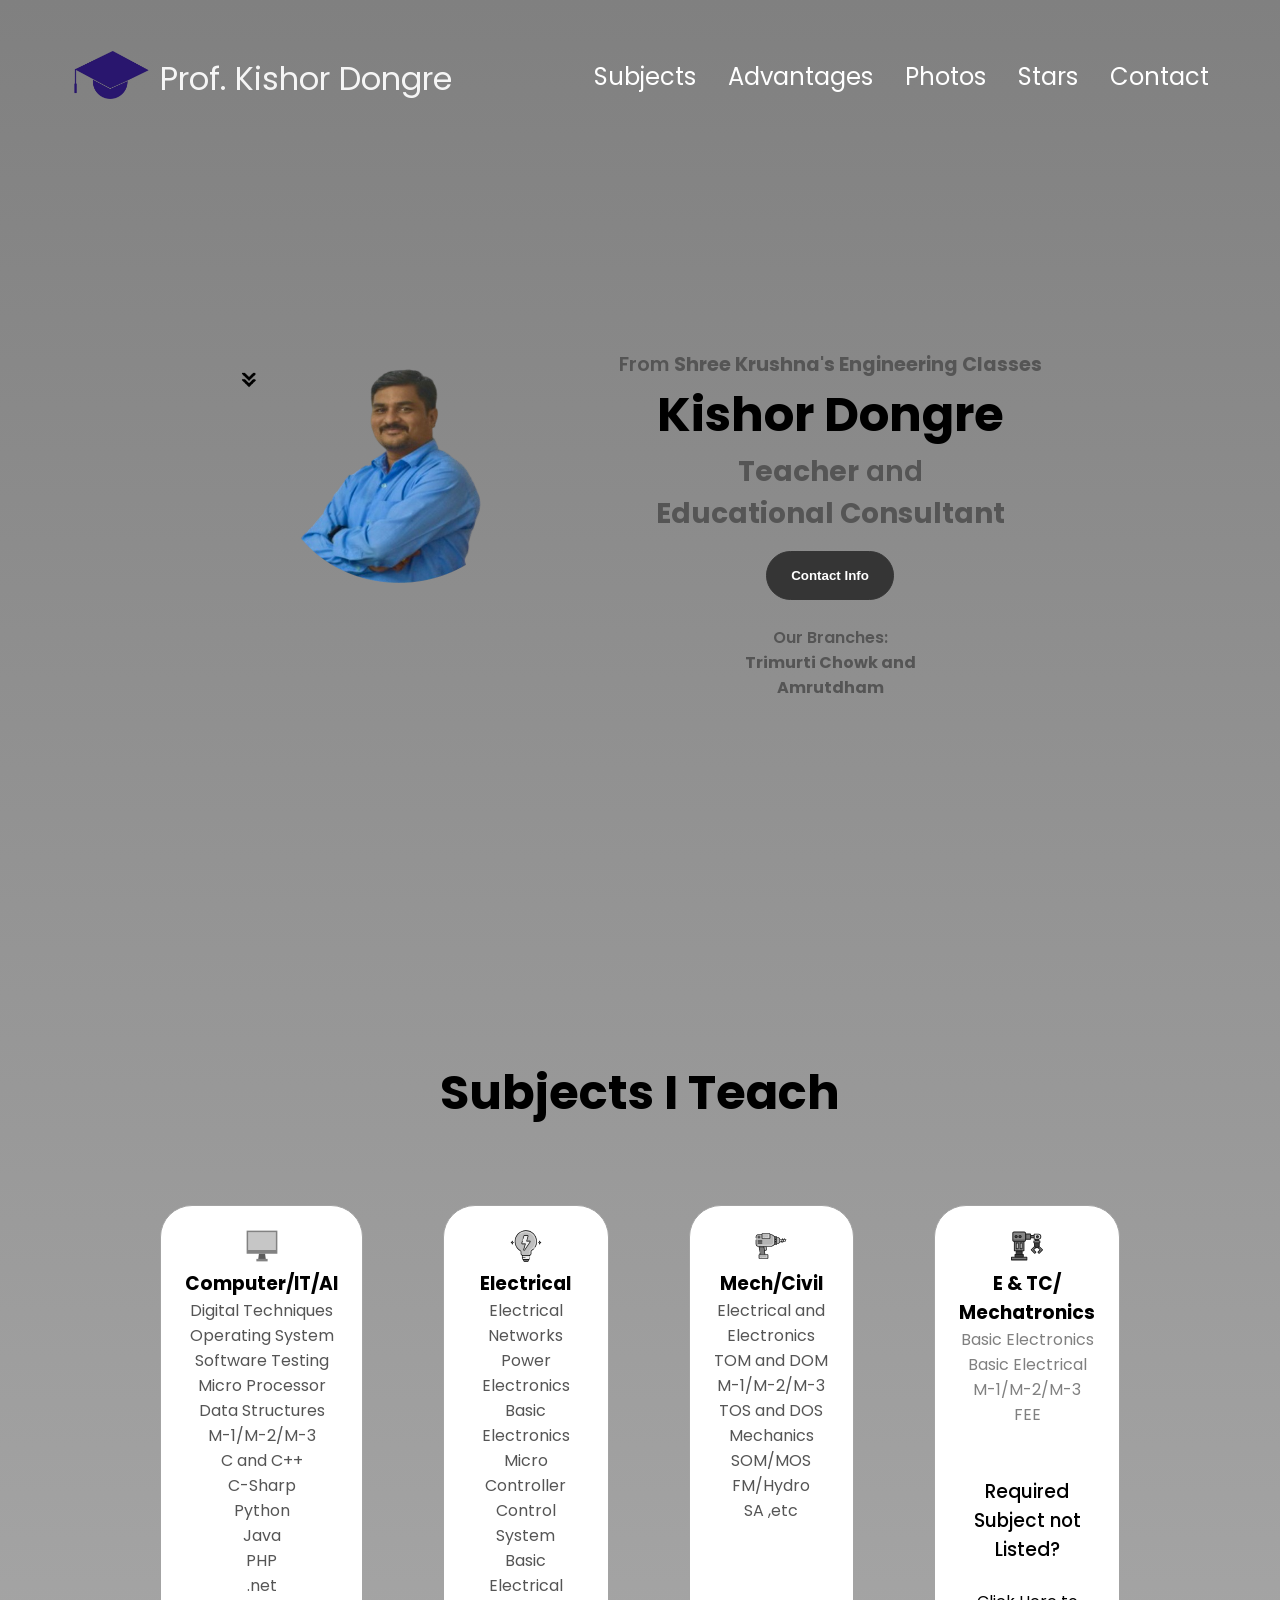
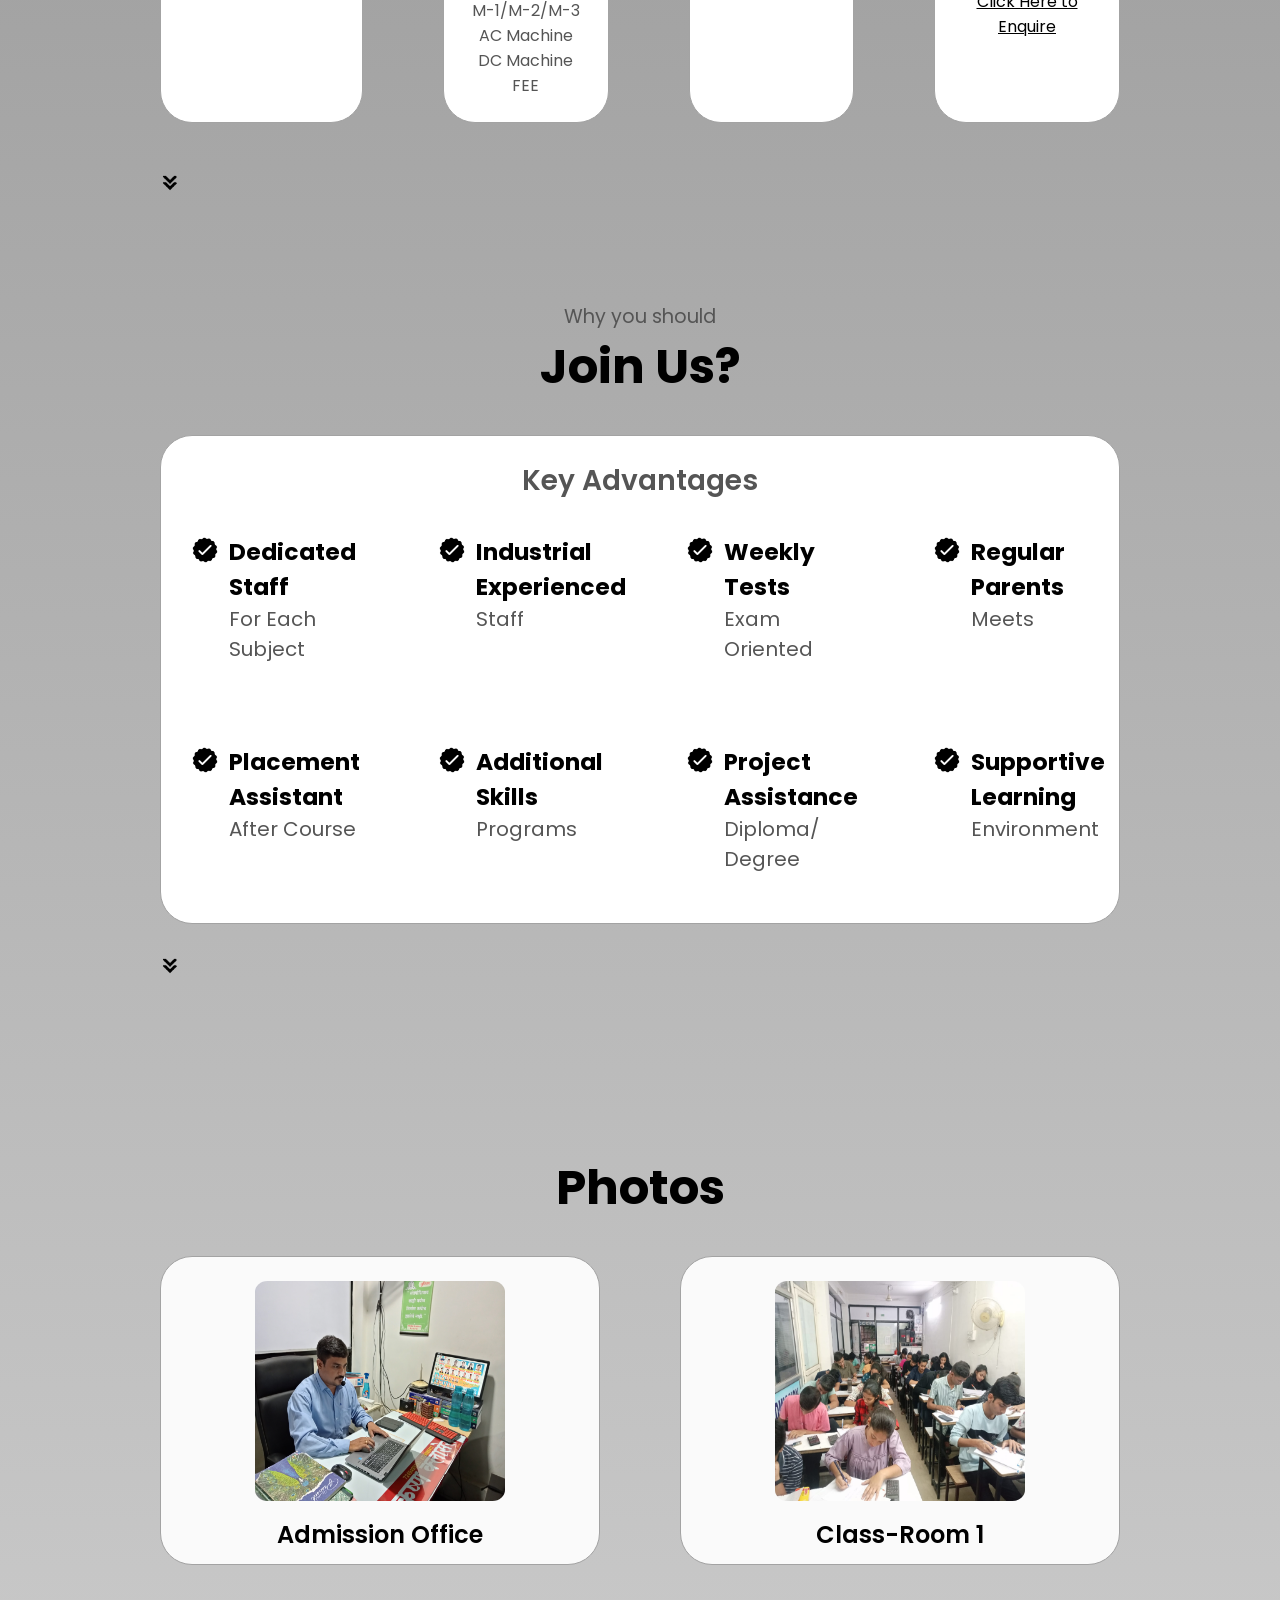
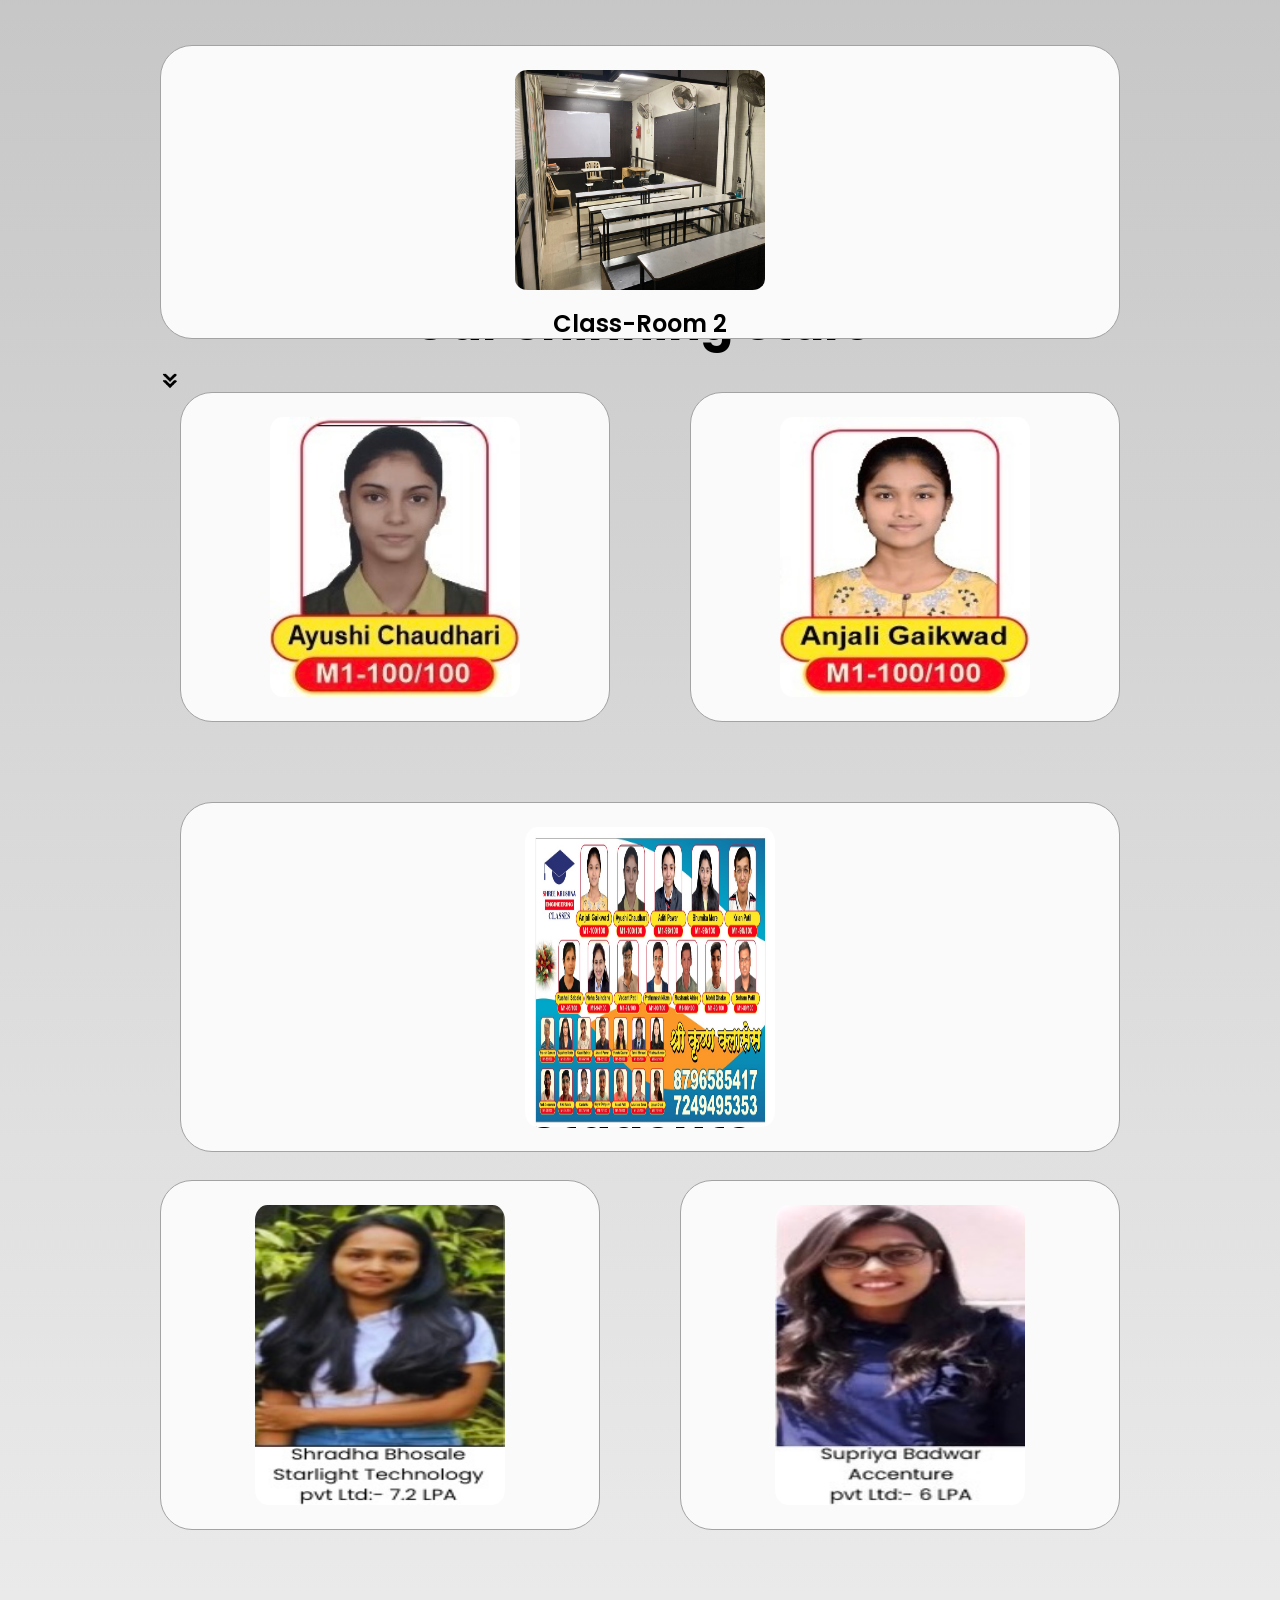
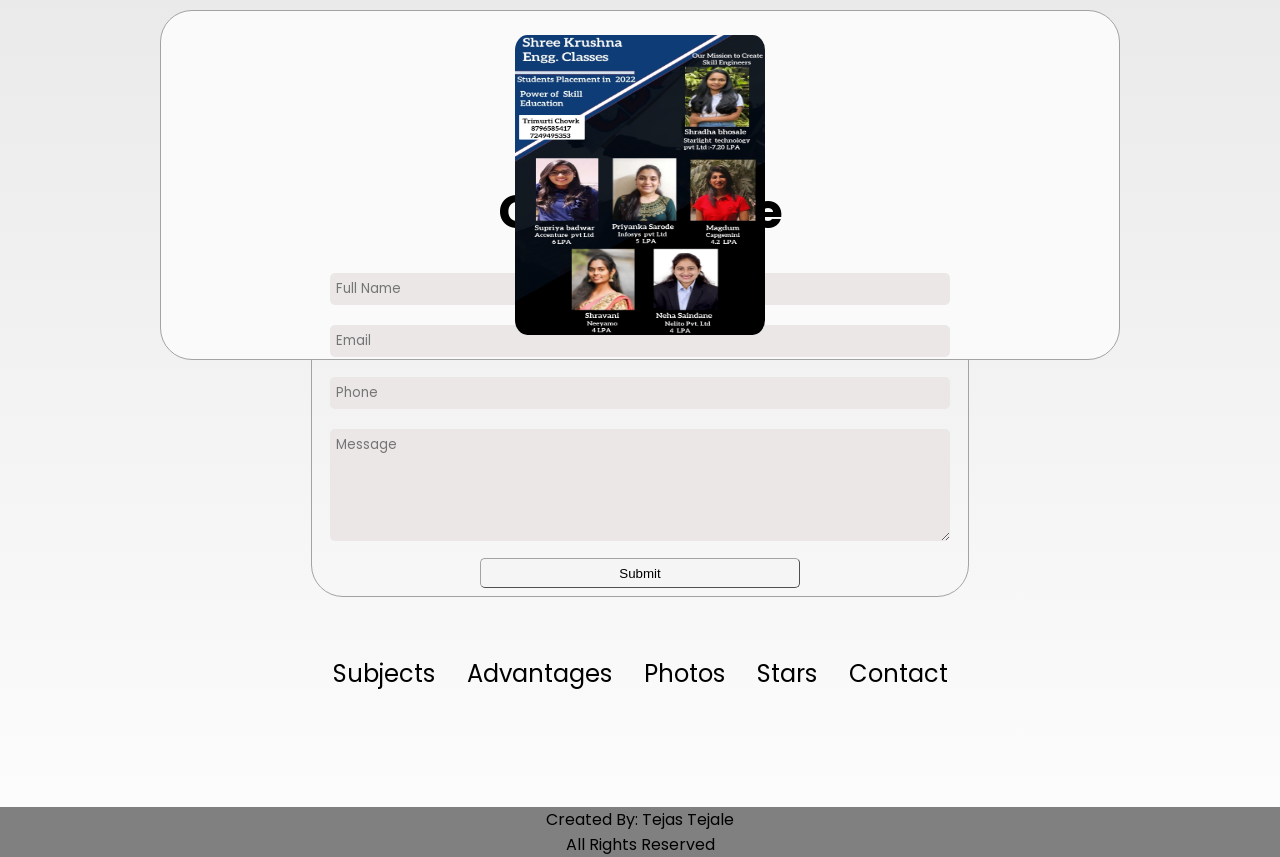
==== index.html @ 8d0f5924 "Add files via upload" ====
<!DOCTYPE html>
<html lang="en">
  <head>
    <meta charset="UTF-8" />
    <meta http-equiv="X-UA-Compatible" content="IE=edge" />
    <meta name="viewport" content="width=device-width, initial-scale=1.0" />
    <title>My Portfolio</title>
    <link rel="icon" type="image/x-icon" href="./assets/portfolio.png">
    <link rel="stylesheet" href="style.css" />
    <link rel="stylesheet" href="mediaqueries.css" />
  </head>
  <body>
    
    <nav id="desktop-nav">
      <div class="logo"> <img src="assets/logo-removebg-preview.png"/> Prof. Kishor Dongre</div>
      <div>
        <ul class="nav-links">
          <li><a href="#about">Subjects</a></li>
          <li><a href="#experience">Advantages</a></li>
          <li><a href="#projects">Photos</a></li>
           <li><a href="#profiles">Stars</a></li>
          <li><a href="#contactt">Contact</a></li>
        </ul>
      </div>
    </nav>
    <nav id="hamburger-nav">
      <div class="logo" >Prof. Kishor Dongre</div>
      <div class="hamburger-menu">
        <div class="hamburger-icon" onclick="toggleMenu()">
          <span></span>
          <span></span>
          <span></span>
        </div>
        <div class="menu-links">
          <li><a href="#about" onclick="toggleMenu()">Subjects</a></li>
          <li><a href="#experience" onclick="toggleMenu()">Advantages</a></li>
          <li><a href="#projects" onclick="toggleMenu()">Photos</a></li>
          <li><a href="#profiles" onclick="toggleMenu()">Stars</a></li>
          <li><a href="#contactt" onclick="toggleMenu()">Contact</a></li>
        </div>
      </div>
    </nav>
    <section id="profile">
      <div class="section__pic-container">
        <img
        src="./assets/arrow.png"
        alt="Arrow icon"
        class="icon-arrow"
        onclick="location.href='#about'"
        style="height: 20px; margin-top: 5%;"
      />
      <img style="width: 400px; height: 250px;" src="./assets/Untitled_design__1_-removebg-preview.png" alt="My Pic" />
      </div>
      <div class="section__text">
        <p class="section__text__p1">From <b>Shree Krushna's Engineering Classes</b></p>
        <h1 class="title">Kishor Dongre</h1>
        <p class="section__text__p2"><b>Teacher</b> and<br/><b>Educational Consultant</b></p>
        <div class="btn-container">
          <!-- <button
            class="btn btn-color-2"
            onclick="window.open('./assets/resume.pdf')"
          >
            Download CV
          </button> -->
          <button class="btn btn-color-1" onclick="location.href='#contactt'">
            Contact Info
          </button>
        </div>
        <br/>
        <p class="section__text__p22">Our Branches:<br/><b>Trimurti Chowk and <br/>Amrutdham</b></p>
        <!-- <div id="socials-container">
          <img
            src="./assets/linkedin.png"
            alt="My LinkedIn profile"
            class="icon"
            onclick="location.href='https://www.linkedin.com/in/shivamthorat/'"
          />
          <img
            src="./assets/github.png"
            alt="My Github profile"
            class="icon"
            onclick="location.href='https://github.com/shivammm21'"
          />
        </div> -->
        
      </div>
    </section>
    <section id="about">
      <!-- <p class="section__text__p1"></p> -->
      <br/><h1 class="title">Subjects I Teach</h1><br/>
      <div class="section-container">
        <!-- <div class="section__pic-container">
          <img
            src="./assets/about-pic.png"
            alt="Profile picture"
            class="about-pic"
          />
        </div> -->
        <div class="about-details-container">
          <div class="about-containers" style="width: 100%;">
            <div class="details-container" style="width: 390px;">
              <img
                src="./assets/computer.svg"
                alt="comp icon"
                class="icon"
                style="filter: grayscale(100%);"
              >
              <h3>Computer/IT/AI</h3>
              <!-- <p>M-1/M-2/M-3<br/>Digital Techniques<br/>C and C++<br/>Data Structures<br/>Java<br/>.net</br>Python</br>PHP<br/>C-Sharp<br/>Micro Processor<br/>Software Testing<br/>Operating System</p> -->
              <P>Digital Techniques
                <br/>Operating System
                <br/>Software Testing
                <br/>Micro Processor
                <br/>Data Structures
                <br/>M-1/M-2/M-3
                <br/>C and C++
                <br/>C-Sharp
                <br/>Python
                <br/>Java
                <br/>PHP
                <br/>.net</P>
            </div>
            <div class="details-container">
              <img
                src="./assets/electi.svg"
                alt=""
                class="icon"
                style="filter: grayscale(100%); stroke: black;"
              >
              <h3>Electrical</h3>
              <p>Electrical Networks
                <br/>Power Electronics
                <br/>Basic Electronics
                <br/>Micro Controller
                <br/>Control System
                <br/>Basic Electrical
                <br/>M-1/M-2/M-3
                <br/>AC Machine
                <br/>DC Machine
                <br/>FEE
                </p>
            </div>
            <div class="details-container">
              <img
                src="./assets/mech.svg"
                alt="Education icon"
                class="icon"
                style="filter: grayscale(100%); stroke: black;"
              />
              <h3>Mech/Civil</h3>
              <!-- <p>M-1/M-2/M-3<br />Mechanics<br/>SOM/MOS<br/>FM/Hydro<br/>TOM and DOM<br/>Electrical and Electronics<br/>TOS and DOS<br/>SA,etc</p> -->
              <p>Electrical and Electronics
                <br/>TOM and DOM
                <br/>M-1/M-2/M-3
                <br/>TOS and DOS
                <br/>Mechanics
                <br/>SOM/MOS
                <br/>FM/Hydro
                <br/>SA ,etc
                </p>
            </div>
            <div class="details-container">
              <img
                src="./assets/robot.svg"
                alt=""
                class="icon"
                style="filter: grayscale(100%);"
              >
              <h3>E & TC/<br>Mechatronics</h3>
              <!-- <p>FEE<br/>M-1/M-2/M-3<br/>Basic Electrical<br/>Basic Electronics<br/>All Other Subjects -->
                Basic Electronics
                <br/>Basic Electrical
                <br/>M-1/M-2/M-3
                <br/>FEE<br><br><br>
              <h3 style="font-weight: 500;">Required Subject not Listed?</h3><br>
              <div onclick="location.href='#contact'" style="color: black; cursor: pointer; text-decoration: underline;">Click Here to Enquire</div>
            </div>
            
          </div>
          <div class="text-container">
            <!-- <p>
              Hello and welcome to my portfolio!
                I'm Shivam Thorat, a dedicated Computer Engineering 
                student with a passion for software development and 
                creative problem-solving. Currently pursuing my 
                Bachelor's at PVG College of Engineering, I've already 
                made significant strides, completing a diploma in 
                Computer Engineering with an impressive 83.03% grade.
            </p> -->
          </div>
        </div>
      </div>
      <img
        src="./assets/arrow.png"
        alt="Arrow icon"
        class="icon-arrow"
        onclick="location.href='#experience'"
      /><br>
    </section><br><br/><br/>
    <section id="experience"><br>
      <p class="section__text__p11" style="justify-items: center; text-align: center;">Why you should</p>
      <h1 class="title">Join Us?</h1>
      <div class="experience-details-container">
        <div class="about-containers" >
          <div class="details-container">
            <h2 class="experience-sub-title">Key Advantages</h2>
            <div class="article-container">
              <article>
                <img
                  src="./assets/checkmark.png"
                  alt="Experience icon"
                  class="icon"
                />
                <div>
                  <h3>Dedicated Staff</h3>
                  <p>For Each Subject</p>
                </div>
              </article>
              <article>
                <img
                  src="./assets/checkmark.png"
                  alt="Experience icon"
                  class="icon"
                />
                <div>
                  <h3>Industrial Experienced</h3>
                  <p>Staff</p>
                </div>
              </article>
              <article>
                <img
                  src="./assets/checkmark.png"
                  alt="Experience icon"
                  class="icon"
                />
                <div>
                  <h3>Weekly Tests</h3>
                  <p>Exam Oriented</p>
                </div>
              </article>
              <article>
                <img
                  src="./assets/checkmark.png"
                  alt="Experience icon"
                  class="icon"
                />
                <div>
                  <h3>Regular Parents</h3>
                  <p>Meets</p>
                </div>
              </article>
              <article>
                <img
                  src="./assets/checkmark.png"
                  alt="Experience icon"
                  class="icon"
                />
                <div>
                  <h3>Placement Assistant</h3>
                  <p>After Course</p>
                </div>
              </article>
              <article>
                <img
                  src="./assets/checkmark.png"
                  alt="Experience icon"
                  class="icon"
                />
                <div>
                  <h3>Additional Skills</h3>
                  <p>Programs</p>
                </div>
              </article>
              <article>
                <img
                  src="./assets/checkmark.png"
                  alt="Experience icon"
                  class="icon"
                />
                <div>
                  <h3>Project Assistance</h3>
                  <p>Diploma/<br/>Degree</p>
                </div>
              </article>
              <article>
                <img
                  src="./assets/checkmark.png"
                  alt="Experience icon"
                  class="icon"
                />
                <div>
                  <h3>Supportive Learning</h3>
                  <p>Environment</p>
                </div>
              </article>            
            </div>
            <br>
            <!-- <h2 class="experience-sub-title">Developer Tools</h2> -->
            <!-- <div class="article-container">
              <article>
                <img
                  src="./assets/checkmark.png"
                  alt="Experience icon"
                  class="icon"
                />
                <div>
                  <h3>VS Code</h3>
                  <p>Intermediate</p>
                </div>
              </article>
              <article>
                <img
                  src="./assets/checkmark.png"
                  alt="Experience icon"
                  class="icon"
                />
                <div>
                  <h3>IntelliJ IDEA</h3>
                  <p>Intermediate</p>
                </div>
              </article>
            </div> -->
          </div>
          </div>
          
          
        </div>
      </div>
      <img
        src="./assets/arrow.png"
        alt="Arrow icon"
        class="icon-arrow"
        onclick="location.href='#projects'"
      />
    </section><br>
    <section id="projects">
      <!-- <p class="section__text__p1"></p> -->
      <h1 class="title">Photos</h1>
      <div class="experience-details-container">
        <div class="about-containers">

          <div class="details-container color-container">
            <div class="article-container1">
              <img
                src="./assets/office.JPG"
                alt="Project 1"
                class="project-img"
              />
            </div>
            <h2 class="experience-sub-title project-title" style="font-size: x-large; margin-bottom: -3%;">Admission Office</h2>
            <div class="btn-container">
              <!-- <button
                class="btn btn-color-2 project-btn"
                onclick="location.href='https://github.com/shivammm21/sorting-visualizer'"
              >
                Github
              </button>
              <button
                class="btn btn-color-2 project-btn"
                onclick="location.href='https://shivammm21.github.io/sorting-visualizer/'"
              >
                Live Demo
              </button> -->
            </div>
          </div>

          <div class="details-container color-container">
            <div class="article-container1">
              <img
                src="./assets/right-c.JPG"
                alt="Project 1"
                class="project-img"
              />
            </div>
            <h2 class="experience-sub-title project-title" style="font-size: x-large; margin-bottom: -3%;">Class-Room 1</h2>
            <div class="btn-container">
              <!-- <button
                class="btn btn-color-2 project-btn"
                onclick="location.href='https://github.com/shivammm21/TicTacToe'"
              >
                Github
              </button>
              <button
                class="btn btn-color-2 project-btn"
                onclick="location.href='https://github.com/shivammm21/TicTacToe'"
              >
                Live Demo
              </button> -->
            </div>
          </div>

          <div class="details-container color-container">
            <div class="article-container1">
              <img
                src="./assets/cl2.jpg"
                alt="Project 1"
                class="project-img"
              />
            </div>
            <h2 class="experience-sub-title project-title" style="font-size: x-large; margin-bottom: -3%;">Class-Room 2</h2>
            <div class="btn-container">
              <!-- <button
                class="btn btn-color-2 project-btn"
                onclick="location.href='https://github.com/shivammm21/E-HealthCare-Management-System'"
              >
                Github
              </button>
              <button
                class="btn btn-color-2 project-btn"
                onclick="location.href='https://github.com/shivammm21/E-HealthCare-Management-System'"
              >
                Live Demo
              </button> -->
            </div>
          </div>


          


          <!-- <div class="details-container color-container">
            <div class="article-container">
              <img
                src="./assets/project-2.png"
                alt="Project 2"
                class="project-img"
              />
            </div>
            <h2 class="experience-sub-title project-title">Bank Management System</h2>
            <div class="btn-container">
              <button
                class="btn btn-color-2 project-btn"
                onclick="location.href='https://github.com/shivammm21/Bank-Management-System'"
              >
                Github
              </button>
              <button
                class="btn btn-color-2 project-btn"
                onclick="location.href='https://github.com/shivammm21/Bank-Management-System'"
              >
                Live Demo
              </button>
            </div>
          </div> -->

          <!-- <div class="details-container color-container">
            <div class="article-container">
              <img
                src="./assets/project-3.png"
                alt="Project 3"
                class="project-img"
              />
            </div>
            <h2 class="experience-sub-title project-title">ShopWay e-commerce Website</h2>
            <div class="btn-container">
              <button
                class="btn btn-color-2 project-btn"
                onclick="location.href='https://github.com/shivammm21/E-Commerce-web'"
              >
                Github
              </button>
              <button
                class="btn btn-color-2 project-btn"
                onclick="location.href='https://github.com/shivammm21/E-Commerce-web'"
              >
                Live Demo
              </button>
            </div>
          </div> -->

          

          

        </div>
      </div>
      <img
        src="./assets/arrow.png"
        alt="Arrow icon"
        class="icon-arrow"
        onclick="location.href='#profiles'"
      />
    </section>
    <br>
    <section id="profiles">
      <h1 class="title" style="margin-top: -15%;">Our Shinning Stars</h1>
      <div class="experience-details-container" >
        <div class="about-containers" >

          <div class="details-container color-container">
            <div class="article-container1">
              <img
                src="./assets/im1.JPG"
                alt="Project 1"
                class="project-img"
                style="width: 250px; height: 280px;"
              />
            </div>
            <!-- <h2 class="experience-sub-title project-title" style="font-size: x-large; margin-bottom: -3%;">Office</h2> -->
            <div class="btn-container">
              <!-- <button
                class="btn btn-color-2 project-btn"
                onclick="location.href='https://github.com/shivammm21/sorting-visualizer'"
              >
                Github
              </button>
              <button
                class="btn btn-color-2 project-btn"
                onclick="location.href='https://shivammm21.github.io/sorting-visualizer/'"
              >
                Live Demo
              </button> -->
            </div>
          </div>

          <div class="details-container color-container">
            <div class="article-container1">
              <img
                src="./assets/im2.JPG"
                alt="Project 1"
                class="project-img"
                style="width: 250px; height: 280px;"
              />
            </div>
            <!-- <h2 class="experience-sub-title project-title" style="font-size: x-large; margin-bottom: -3%;">Class-Room 1</h2> -->
            <div class="btn-container">
              <!-- <button
                class="btn btn-color-2 project-btn"
                onclick="location.href='https://github.com/shivammm21/TicTacToe'"
              >
                Github
              </button>
              <button
                class="btn btn-color-2 project-btn"
                onclick="location.href='https://github.com/shivammm21/TicTacToe'"
              >
                Live Demo
              </button> -->
            </div>
          </div>

          <div class="details-container color-container">
            <div class="article-container1">
              <img
                src="./assets/im3.JPG"
                alt="Project 1"
                class="project-img"
                style="width: 250px;  height: 300px; scale: 100%;  "
              />
            </div>
            <!-- <h2 class="experience-sub-title project-title" style="font-size: x-large; margin-bottom: -3%;">Class-Room 2</h2> -->
            <div class="btn-container">
              <!-- <button
                class="btn btn-color-2 project-btn"
                onclick="location.href='https://github.com/shivammm21/E-HealthCare-Management-System'"
              >
                Github
              </button>
              <button
                class="btn btn-color-2 project-btn"
                onclick="location.href='https://github.com/shivammm21/E-HealthCare-Management-System'"
              >
                Live Demo
              </button> -->
            </div>
          </div>
          
    </section>
    <br>
    <section id="profiles">
      <!-- <img
        src="./assets/arrow.png"
        alt="Arrow icon"
        class="icon-arrow"
        onclick="location.href='#profiles'"
      /> -->
      <br>
      <h1 class="title" style="margin-top: -30%;">Placed<br>Students</h1>
      <div class="experience-details-container" >
        <div class="about-containers" >
          <div class="details-container color-container">
            <div class="article-container1">
              <img
                src="./assets/pl1.jpeg"
                alt="Project 1"
                class="project-img"
                style="width: 250px; height: 300px;"
              />
            </div>
            <!-- <h2 class="experience-sub-title project-title" style="font-size: x-large; margin-bottom: -3%;">Office</h2> -->
            
          </div>

          <div class="details-container color-container">
            <div class="article-container1">
              <img
                src="./assets/pl3.jpeg"
                alt="Project 1"
                class="project-img"
                style="width: 250px; height: 300px;"
              />
            </div>
            <!-- <h2 class="experience-sub-title project-title" style="font-size: x-large; margin-bottom: -3%;">Class-Room 1</h2> -->
          </div>

          <div class="details-container color-container">
            <div class="article-container1">
              <img
                src="./assets/pl4.JPG"
                alt="Project 1"
                class="project-img"
                style="width: 250px;  height: 300px; scale: 100%;  "
              />
            </div>
            <!-- <h2 class="experience-sub-title project-title" style="font-size: x-large; margin-bottom: -3%;">Class-Room 2</h2> -->
            
          </div>
          
        </div>
      </div>
      
    </section>
    <div style="margin-top: -23%;" id="contactt">
      <p class="section__text__p1">Get in Touch</p>
      <h1 class="title" style="margin-bottom: -2%;">Contact Me</h1>
      <div class="contact-info-upper-container">
        <form action="https://formsubmit.co/dde861e1a0f82e5cd637179caf5abdb4" method="POST">
          <input type="text" placeholder="Full Name" name="name"> 
          <input type="email" placeholder="Email" name="email">
          <input type="tel" placeholder="Phone" name="phone">
          <textarea name="message" placeholder="Message" cols="30" rows="5"></textarea>
          <button id="btn">Submit</button>
      </form>
      </div>
      <nav>
        <div class="nav-links-container" style="margin-top: 75%;">
          <ul class="nav-links">
            <li><a href="#about" style="color: black;">Subjects</a></li>
            <li><a href="#experience" style="color: black;">Advantages</a></li>
            <li><a href="#projects" style="color: black;">Photos</a></li>
            <li><a href="#profiles" style="color: black;">Stars</a></li>
            <li><a href="#contactt" style="color: black;">Contact</a></li>
          </ul>
        </div>
      </nav>
      
    </div>
    <br><div class="fo">
        Created By: Tejas Tejale<br>All Rights Reserved
      </div>
      
    <!-- <section id="contact" style="margin-top: 15%; margin-bottom: -500px;">
      <p class="section__text__p1">Get in Touch</p>
      <h1 class="title">Contact Me</h1>
      <div class="contact-info-upper-container">
        <form>
          <input type="text" placeholder="Full Name" id="name"> 
          <input type="email" placeholder="Email" id="email">
          <input type="tel" placeholder="Phone" id="phone">
          <textarea id="message" placeholder="Message" cols="30" rows="5"></textarea>
          <button id="btn">Submit</button>
        </form>
      </div>
    </section>
    <footer>
      <nav>
        <div class="nav-links-container" style="margin-top: -30%;">
          <ul class="nav-links">
            <li><a href="#about" style="color: black;">About</a></li>
            <li><a href="#experience" style="color: black;">Skills</a></li>
            <li><a href="#projects" style="color: black;">Projects</a></li>
            <li><a href="#profiles" style="color: black;">Profiles</a></li>
            <li><a href="#contact" style="color: black;">Contact</a></li>
          </ul>
        </div>
      </nav>
      <div class="fotter" style="padding-bottom: -300%; padding: -10000px;">
        <p>Created by: <b>Tejas Tejale</b><br>All Rights Reserved</p>
      </div>
      
    </footer> -->
    <script src="script.js"></script>
  </body>
</html>
---- style.css ----
/* GENERAL */

@import url("https://fonts.googleapis.com/css2?family=Poppins:wght@300;400;500;600&display=swap");

@import url('https://fonts.googleapis.com/css2?family=Poppins:wght@300;400;500;600;800&display=swap');

* {
  margin: 0;
  padding: 0;
  max-width: auto;
  
}

body {
  font-family: "Poppins", sans-serif;
  background-image: linear-gradient(0deg, rgb(253, 253, 253), gray);
 
}

html {
  scroll-behavior: smooth;
 
}

p {
  color: rgb(85, 85, 85);
}

/* TRANSITION */

a,
.btn {
  transition: all 300ms ease;
}

/* DESKTOP NAV */

nav,
.nav-links {
  display: flex;
  
}

nav {
  justify-content: space-around;
  align-items: center;
  height: 17vh;
  color: whitesmoke;
  
}

.nav-links {
  gap: 2rem;
  list-style: none;
  font-size: 1.5rem;
  color: white;
  
}

a {
  color: white;
  text-decoration: none;
  text-decoration-color: black;
}

a:hover {
  color: grey;
  text-decoration: underline;
  text-underline-offset: 1rem;
  text-decoration-color: rgb(181, 181, 181);
}

.logo {
  font-size: 2rem;
  img{
    margin-bottom: -3%;
    width: 80px;
    height: 50px;
  }
}

.logo:hover {
  cursor: default;
}

/* HAMBURGER MENU */

#hamburger-nav {
  display: none;
}

.hamburger-menu {
  position: relative;
  display: inline-block;
}

.hamburger-icon {
  display: flex;
  flex-direction: column;
  justify-content: space-between;
  height: 24px;
  width: 30px;
  cursor: pointer;
}

.hamburger-icon span {
  width: 100%;
  height: 2px;
  background-color: black;
  transition: all 0.3 ease-in-out;
}

.menu-links {
  position: absolute;
  top: 100%;
  right: 0;
  background-color: white;
  width: fit-content;
  max-height: 0;
  overflow: hidden;
  transition: all 0.3 ease-in-out;
}

.menu-links a {
  display: block;
  padding: 10px;
  text-align: center;
  font-size: 1.5rem;
  color: black;
  text-decoration: none;
  transition: all 0.3 ease-in-out;
}

.menu-links li {
  list-style: none;
}

.menu-links.open {
  max-height: 300px;
}

.hamburger-icon.open span:first-child {
  transform: rotate(45deg) translate(10px, 5px);
}

.hamburger-icon.open span:nth-child(2) {
  opacity: 0;
}

.hamburger-icon.open span:last-child {
  transform: rotate(-45deg) translate(10px, -5px);
}

.hamburger-icon span:first-child {
  transform: none;
}

.hamburger-icon span:first-child {
  opacity: 1;
}

.hamburger-icon span:first-child {
  transform: none;
}

/* SECTIONS */

section {
  padding-top: 4vh;
  height: 90vh;
  margin: 0 10rem;
  box-sizing: border-box;
  min-height: fit-content;
 
}

.section-container {
  display: flex;
}

/* PROFILE SECTION */

#profile{
  display: flex;
  justify-content: center;
  gap: 5rem;
  height: 80vh;
}

.section__pic-container {
  display: flex;
  height: 400px;
  width: 400px;
  margin: auto 0;

}

.section__text {
  align-self: center;
  text-align: center;
}

.section__text p {
  font-weight: 600;
}

.section__text__p1 {
  text-align: center;
  font-size: larger;
  
  margin-top: -40px;
  
}
.section__text__p11{
  text-align: center;
  font-size: larger;
  
  margin-top: -40px;
}

.section__text__p2 {
  font-size: 1.75rem;
  margin-bottom: 1rem;
}

.title {
  font-size: 3rem;
  text-align: center;
  
}

#socials-container {
  display: flex;
  justify-content: center;
  margin-top: 1rem;
  gap: 1rem;
}

/* ICONS */

.icon {
  cursor: pointer;
  height: 2rem;
}

/* BUTTONS */

.btn-container {
  display: flex;
  justify-content: center;
  gap: 1rem;
}

.btn {
  font-weight: 600;
  transition: all 300ms ease;
  padding: 1rem;
  width: 8rem;
  border-radius: 2rem;
}

.btn-color-1,
.btn-color-2 {
  border: rgb(53, 53, 53) 0.1rem solid;
}

.btn-color-1:hover,
.btn-color-2:hover {
  cursor: pointer;
}

.btn-color-1,
.btn-color-2:hover {
  background: rgb(53, 53, 53);
  color: white;
}

.btn-color-1:hover {
  background: rgb(0, 0, 0);
}

.btn-color-2 {
  background: none;
}

.btn-color-2:hover {
  border: rgb(255, 255, 255) 0.1rem solid;
}

.btn-container {
  gap: 1rem;
}

/* ABOUT SECTION */

#about {
  position: relative;
}
.icon-arrow{
  float: left;
  width: 20px;
}
.about-containers {
  gap: 5rem;
  margin-bottom: 2rem;
  margin-top: 2rem;
  justify-content: center;
}

.about-details-container {
  justify-content: center;
  flex-direction: column;
}

.about-containers,
.about-details-container {
  display: flex;
}

.about-pic {
  border-radius: 2rem;
}

.arrow {
  position: absolute;
  right: -5rem;
  bottom: 2.5rem;
}

.details-container {
  padding: 1.5rem;
  flex: 1;
  background: white;
  border-radius: 2rem;
  border: rgb(53, 53, 53) 0.1rem solid;
  border-color: rgb(163, 163, 163);
  text-align: center;
  color: gray;
  h3{
    color: black;
  }
}

.section-container {
  gap: 4rem;
  height: 80%;
}

.section__pic-container {
  height: 380px;
  width: 300px;
  margin: auto 0;
  
}

/* EXPERIENCE SECTION */

#experience {
  position: relative;
}

.experience-sub-title {
  color: rgb(85, 85, 85);
  font-weight: 600;
  font-size: 1.75rem;
  margin-bottom: 2rem;
}

.experience-details-container {
  display: flex;
  justify-content: center;
  flex-direction: column;
}

.article-container {
  display: flex;
  text-align: initial;
  flex-wrap: wrap;
  flex-direction: row;
  gap: 5rem;
  justify-content: space-around;
  font-size: 20px;
  
}
.article-container1{
  display: flex;
  text-align: initial;
  flex-wrap: wrap;
  flex-direction: row;
  gap: 3rem;
  justify-content: space-around;
  font-size: 20px;
  
  img{
    width: 250px;
    border-radius: 5%;
    height: 220px;
  }
  .experience-sub-title-project-title{

  }
}

article {
  display: flex;
  width: 10rem;
  justify-content: space-around;
  gap: 0.5rem;
}

article .icon {
  cursor: default;
}

/* PROJECTS SECTION */

#projects {
  position: relative;
}

.color-container {
  border-color: rgb(163, 163, 163);
  background: rgb(250, 250, 250);
}

.project-img {
  border-radius: 2rem;
  width: 90%;
  height: 90%;
}

.project-title {
  margin: 1rem;
  color: black;
}

.project-btn {
  color: black;
  border-color: rgb(163, 163, 163);
}

/* CONTACT */

#contact {
  display: flex;
  justify-content: center;
  flex-direction: column;
  
}

.contact-info-upper-container {
  display: flex;
  justify-content: center;
  border-radius: 2rem;
  border: rgb(53, 53, 53) 0.1rem solid;
  border-color: rgb(163, 163, 163);
  background: (250, 250, 250);
  margin: 2rem auto;
  padding: 0.5rem;
  width: 50%;
  
  /* margin-bottom: 100%; */
  button{
    width: 50%;
    margin-left: 25%;
    background-color: whitesmoke;
    border-radius: 5px;
    box-shadow: none;
    outline: none;
    color: black;
    border-color: rgb(163, 163, 163);
    border-width: 0.5px;
    height: 30px;
    transition: .1s;
  }
  button:active{
    scale: 95%;
    
  }
}

.contact-info-container {
  display: flex;
  align-items: center;
  justify-content: center;
  /* gap: 0.5rem;
  margin: 0rem; */
}

.contact-info-container p {
  font-size: larger;
}

.contact-icon {
  cursor: default;
}

.email-icon {
  height: 2.5rem;
}

/* FOOTER SECTION */
input,textarea{
  width: 95%;
  padding: 6px;
  border: none;
  outline: none;
  margin: 10px 10px 10px 10px;
  border-radius: 5px;
  background-color: rgb(235, 231, 231);
  font-family: "Poppins", sans-serif;
 
}

footer {
  height: 26vh;
  margin: 0 0rem;
  /* color: gray; */
}

footer p {
  text-align: center;
}
.nav-links-container{
  margin-bottom: 80%;
 
}
.fo{
  text-align: center;
  background-color: gray;
}
---- mediaqueries.css ----
@media screen and (max-width: 1400px) {
  #profile {
    height: 83vh;
    margin-bottom: 6rem;
    
  }
  .about-containers {
    flex-wrap: wrap;
    gap: -20px;
  }
  .profiles{
    margin-top: 20%;
  }
  #contact,
  #projects {
    height: fit-content;
  }
}

@media screen and (max-width: 1200px) {
  #desktop-nav {
    display: none;
    
  }
  #hamburger-nav {
    display: flex;
    margin-top: -5%;
    /* position: fixed;
    z-index: 99;
    background: transparent;
    top:-5%; */
  }
  #hamburger-icon{
    position: fixed;
    
  }
  #experience,
  .experience-details-container{
    /* margin-top: 2rem;
    gap: 2rem; */
    margin-top: 10%;
  }
  .article-container{
    gap: 1rem;
  }
  .article-container1{
    
  }
  #profile,
  .section-container {
    display: block;
  }
  .arrow {
    display: none;
  }
  section,
  .section-container {
    height: fit-content;
  }
  section {
    margin: 0 5%;
  }

  .section__pic-container {
    width: 275px;
    height: 275px;
    margin: 0 auto 2rem;
    margin-top: -70px;
  }
 
  .details-container{
    margin-top: -10%;
  }
}

@media screen and (max-width: 600px) {
  #contact{
    height: 40vh;
    
  }
  .co{
    margin-top: 100%;
    margin-bottom: 0%;
  }
  input,textarea{
    width: 88%;
  }
  footer {
    height: 40vh;
    margin-top: 50%;
  }
  #profile {
    height: 83vh;
    margin-bottom: 0;
  }
  article {
    font-size: 1rem;
  }
  footer nav {
    height: fit-content;
    margin-bottom: 2rem;
  }
  .about-containers,
  .contact-info-upper-container,
  .btn-container {
    flex-wrap: wrap;
  }
  .contact-info-upper-container{
    width: 80%;
  }
  .contact-info-container {
    margin: 0;
  }
  .contact-info-container p,
  .nav-links li a {
    font-size: 1rem;
  }
  .experience-sub-title {
    font-size: 1.25rem;
  }
  .logo {
    font-size: 1.5rem;
    
  }
  .nav-links {
    flex-direction: column;
    gap: 0.5rem;
    text-align: center;
  }
  .section__pic-container {
    width: auto;
    height: 46vw;
    justify-content: center;
  }
  .section__text__p2 {
    font-size: 1.25rem;
  }
  .section__text__p22{
    font-size: 1.25rem;
    margin-top: -3%;
    margin-bottom: 5%;
  }
  .section__text__p1{
    margin-top: 80px;
  }
  .section__text__p11{
    margin-top: -40%;
  }
  .title {
    font-size: 2rem;
    
  }
  .text-container {
    text-align: justify;
  }
  
  .nav-links-container{
    margin-top: 90%;
  }
  ul{
    margin-top: 90%;
    
  }
  .fo{
    margin-top: 20%;
    
  }
}
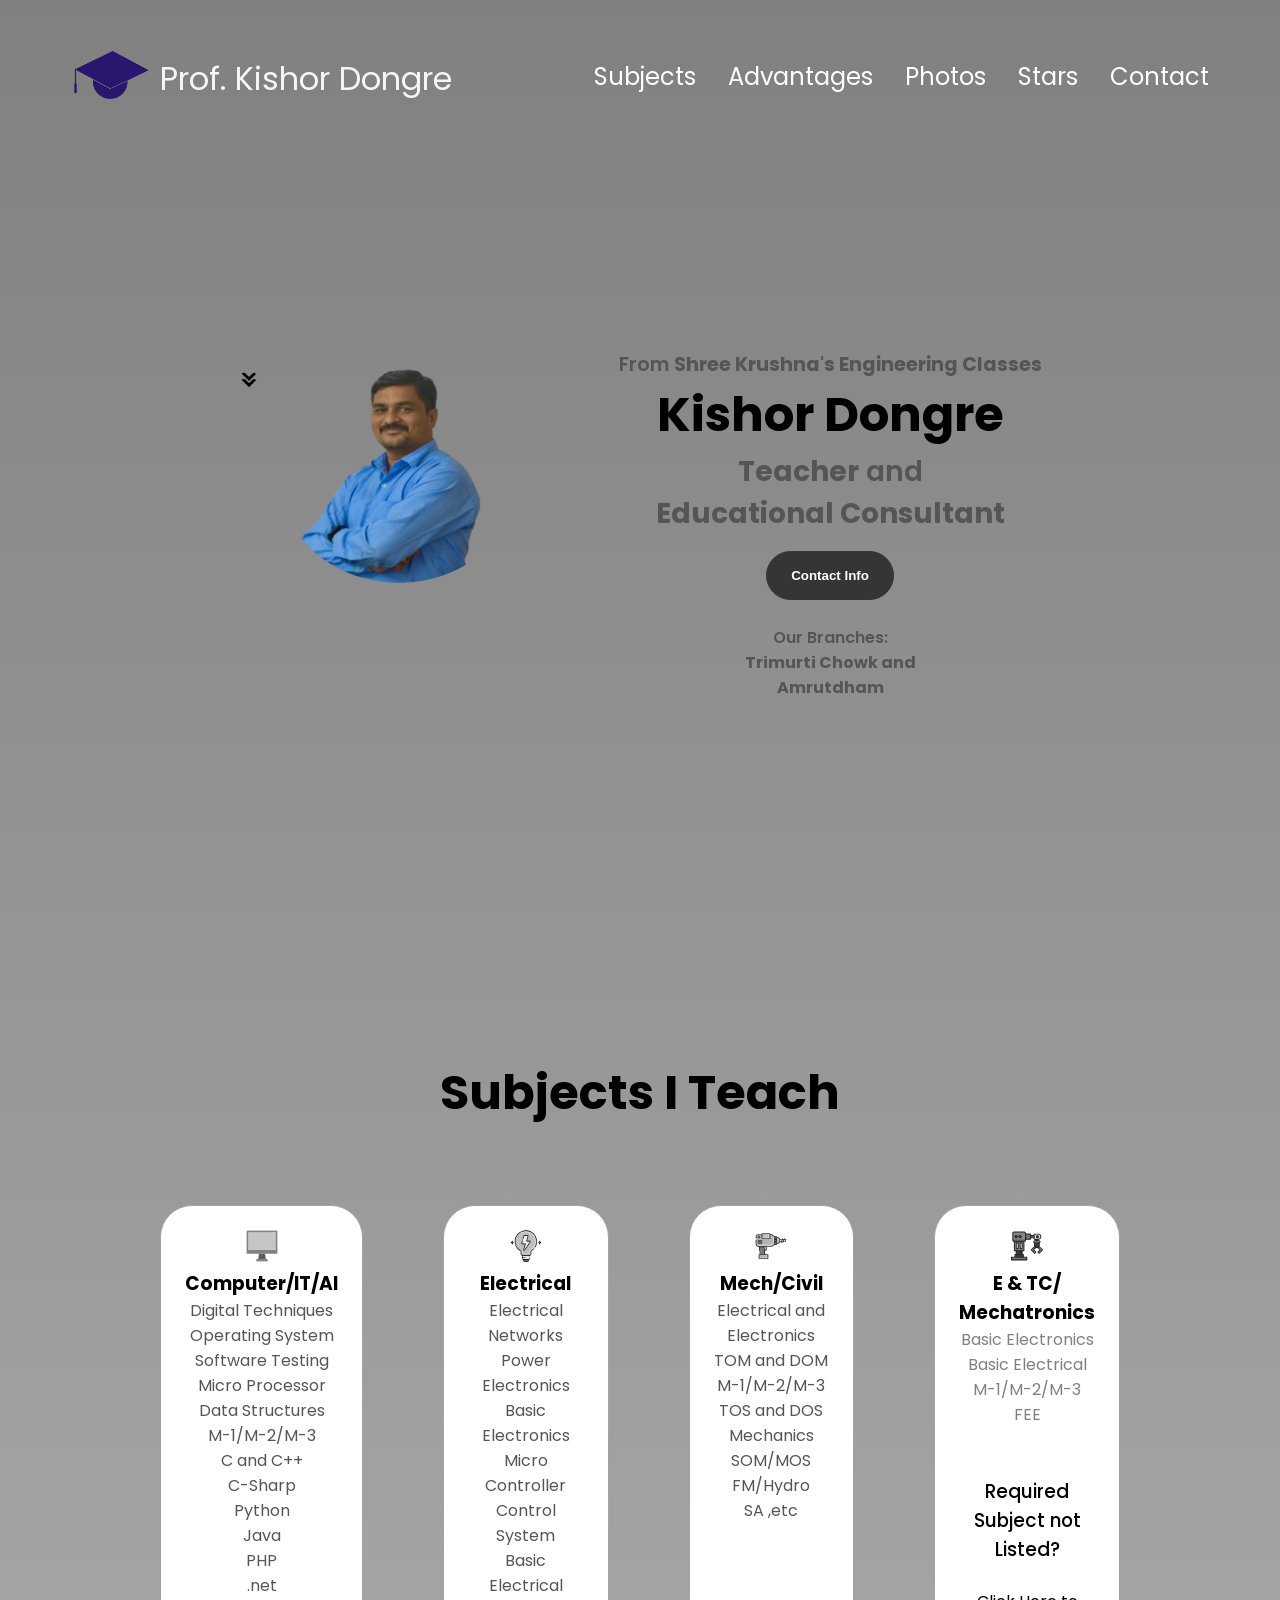
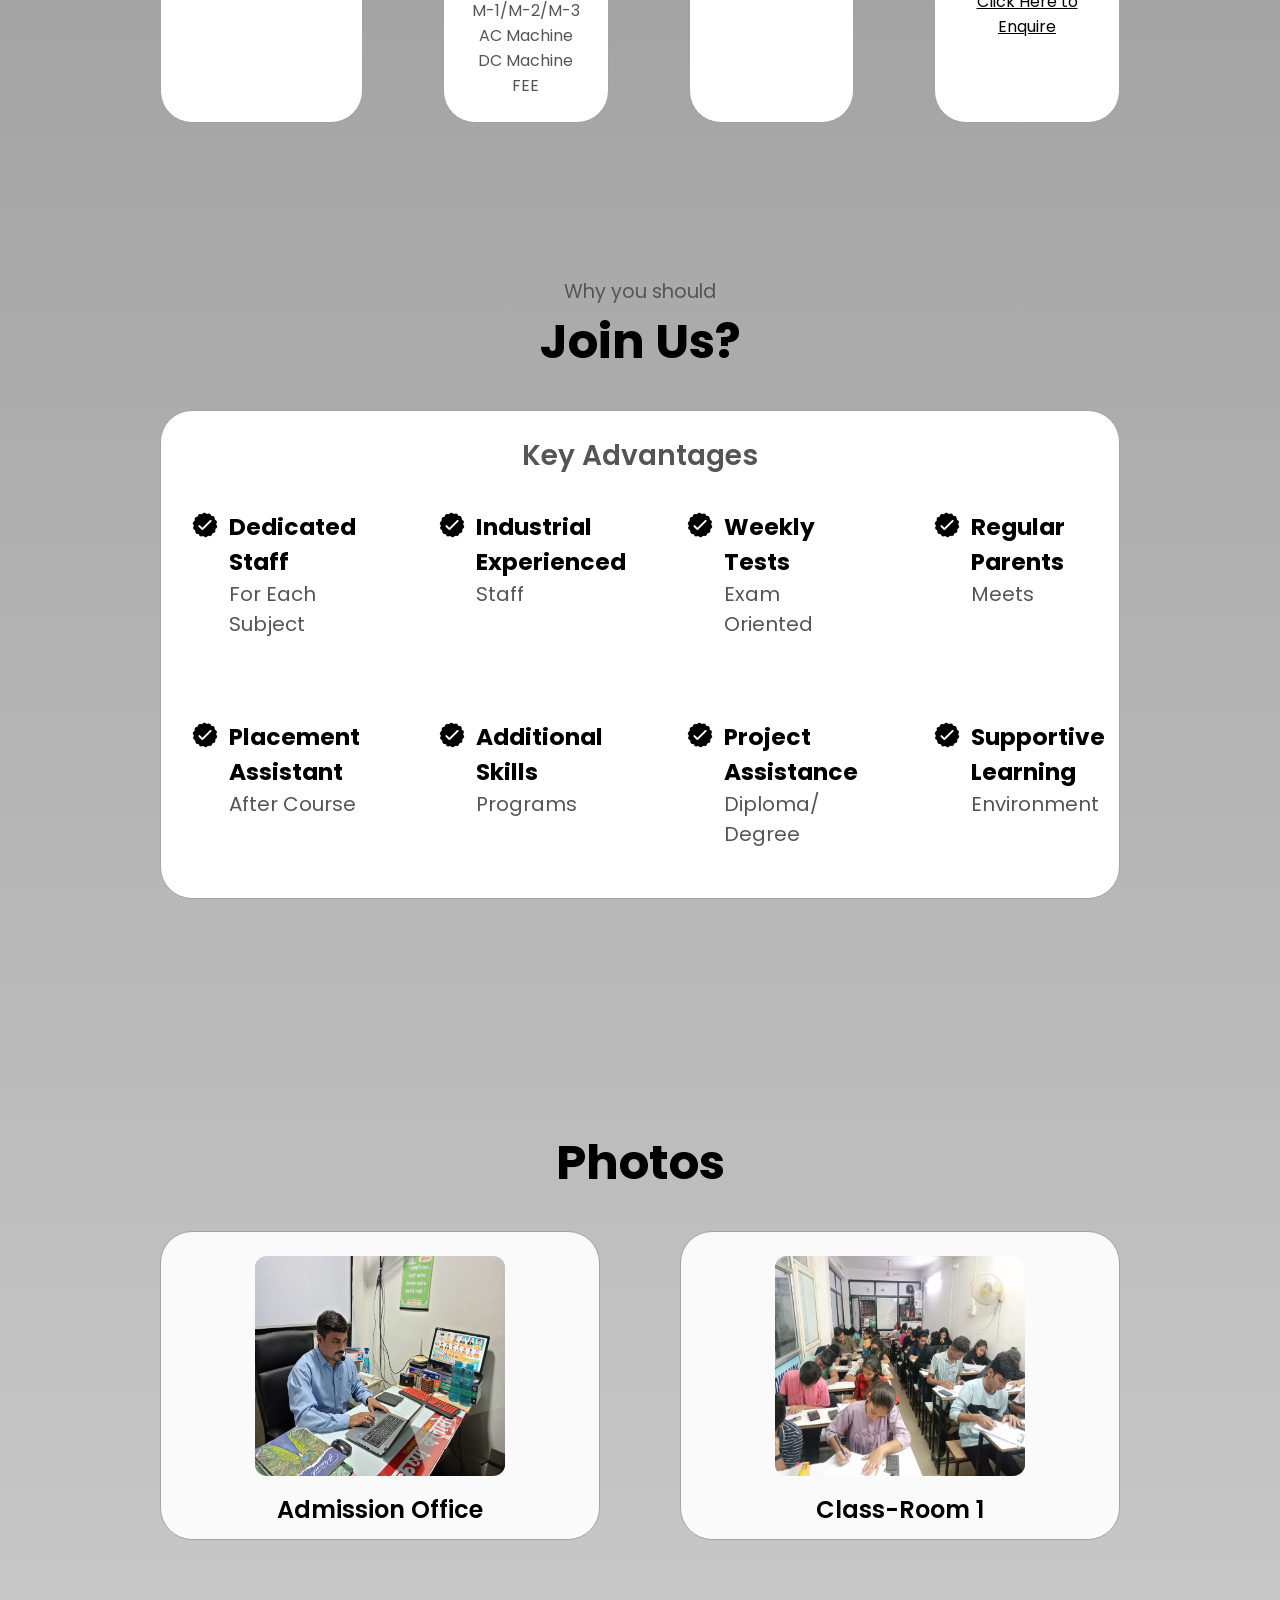
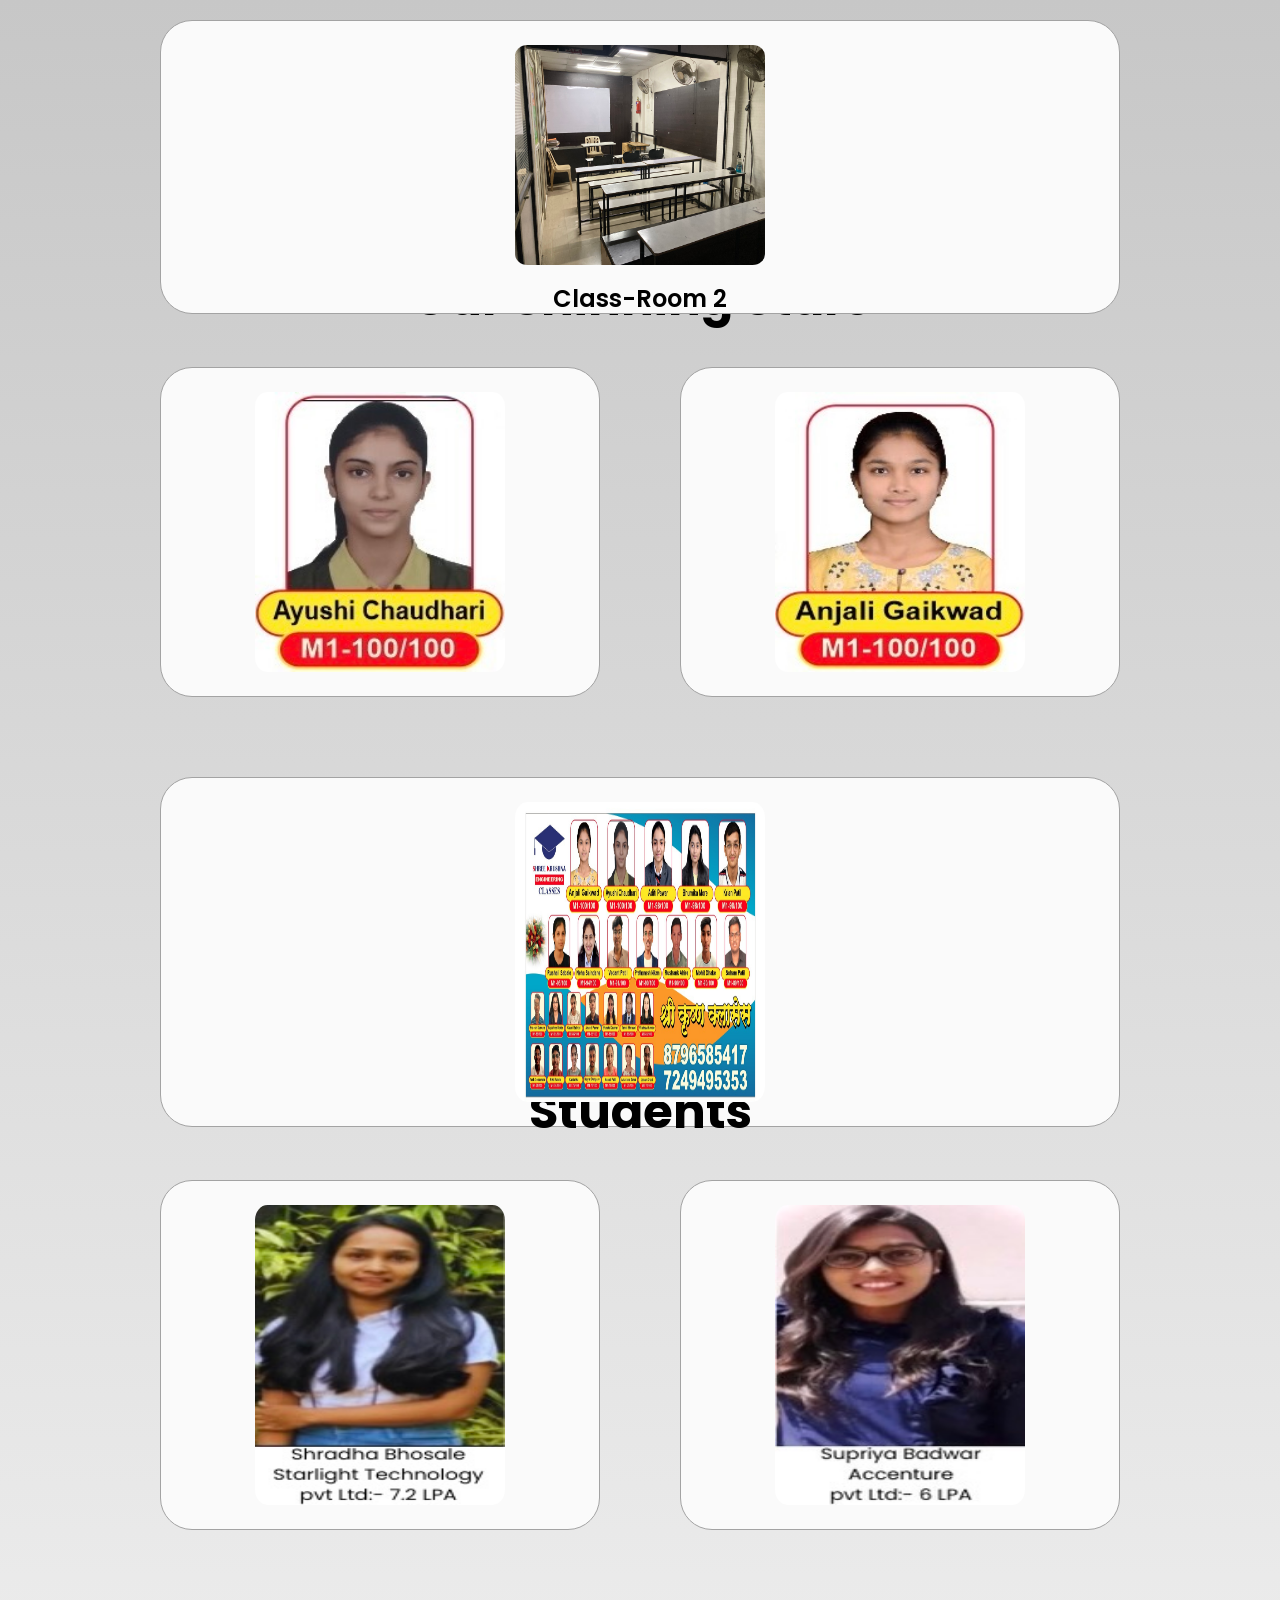
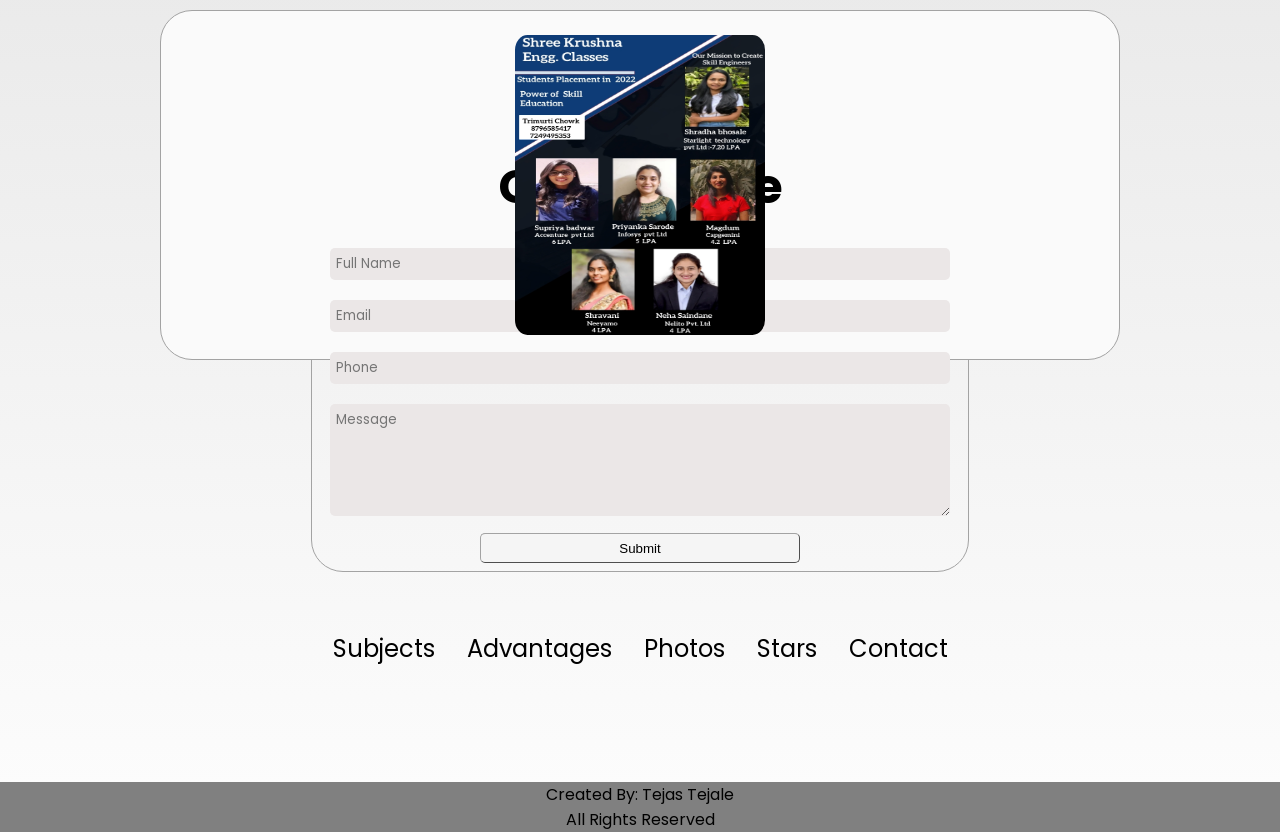
==== commit 782a1ff5: "Add files via upload" ====
--- a/index.html
+++ b/index.html
@@ -173,7 +173,7 @@
                 <br/>M-1/M-2/M-3
                 <br/>FEE<br><br><br>
               <h3 style="font-weight: 500;">Required Subject not Listed?</h3><br>
-              <div onclick="location.href='#contact'" style="color: black; cursor: pointer; text-decoration: underline;">Click Here to Enquire</div>
+              <div onclick="location.href='#contactt'" style="color: black; cursor: pointer; text-decoration: underline;">Click Here to Enquire</div>
             </div>
             
           </div>
@@ -190,14 +190,14 @@
           </div>
         </div>
       </div>
-      <img
+      <!-- <img
         src="./assets/arrow.png"
         alt="Arrow icon"
         class="icon-arrow"
         onclick="location.href='#experience'"
-      /><br>
+      /><br> -->
     </section><br><br/><br/>
-    <section id="experience"><br>
+    <section id="experience">
       <p class="section__text__p11" style="justify-items: center; text-align: center;">Why you should</p>
       <h1 class="title">Join Us?</h1>
       <div class="experience-details-container">
@@ -326,13 +326,13 @@
           
         </div>
       </div>
-      <img
+      <!-- <img
         src="./assets/arrow.png"
         alt="Arrow icon"
         class="icon-arrow"
         onclick="location.href='#projects'"
-      />
-    </section><br>
+      /> -->
+    </section>
     <section id="projects">
       <!-- <p class="section__text__p1"></p> -->
       <h1 class="title">Photos</h1>
@@ -474,12 +474,12 @@
 
         </div>
       </div>
-      <img
+      <!-- <img
         src="./assets/arrow.png"
         alt="Arrow icon"
         class="icon-arrow"
         onclick="location.href='#profiles'"
-      />
+      /> -->
     </section>
     <br>
     <section id="profiles">
@@ -574,7 +574,7 @@
         class="icon-arrow"
         onclick="location.href='#profiles'"
       /> -->
-      <br>
+      <br><br>
       <h1 class="title" style="margin-top: -30%;">Placed<br>Students</h1>
       <div class="experience-details-container" >
         <div class="about-containers" >
@@ -625,11 +625,18 @@
       <h1 class="title" style="margin-bottom: -2%;">Contact Me</h1>
       <div class="contact-info-upper-container">
         <form action="https://formsubmit.co/dde861e1a0f82e5cd637179caf5abdb4" method="POST">
+          <!-- Honeypot -->
+          <input type="text" name="_honey" style="display: none;">
+          <!--Disable Capcha-->
+          <input type="hidden" name="_captcha" value="false">
+
+          <input type="hidden" name="_next" value="https://tejastejale.github.io/portfolio/ty.html">
+
           <input type="text" placeholder="Full Name" name="name"> 
           <input type="email" placeholder="Email" name="email">
           <input type="tel" placeholder="Phone" name="phone">
           <textarea name="message" placeholder="Message" cols="30" rows="5"></textarea>
-          <button id="btn">Submit</button>
+          <button id="button" style="display: inline-block;" >Submit</button>
       </form>
       </div>
       <nav>
--- a/style.css
+++ b/style.css
@@ -460,7 +460,8 @@
   width: 50%;
   
   /* margin-bottom: 100%; */
-  button{
+  
+    button{
     width: 50%;
     margin-left: 25%;
     background-color: whitesmoke;
@@ -472,12 +473,14 @@
     border-width: 0.5px;
     height: 30px;
     transition: .1s;
+    z-index: 10;
   }
   button:active{
-    scale: 95%;
+    scale: 93%;
     
   }
-}
+  }
+
 
 .contact-info-container {
   display: flex;
--- a/mediaqueries.css
+++ b/mediaqueries.css
@@ -107,7 +107,19 @@
   }
   .contact-info-upper-container{
     width: 80%;
+    display: flex;
+    justify-content: space-around;
+    
+    button{
+      text-align: center;
+      height: 35px;
+      width: 92%;
+      margin: 0;
+      margin-left: 10px;
+      justify-content: space-around;
+    }
   }
+  
   .contact-info-container {
     margin: 0;
   }
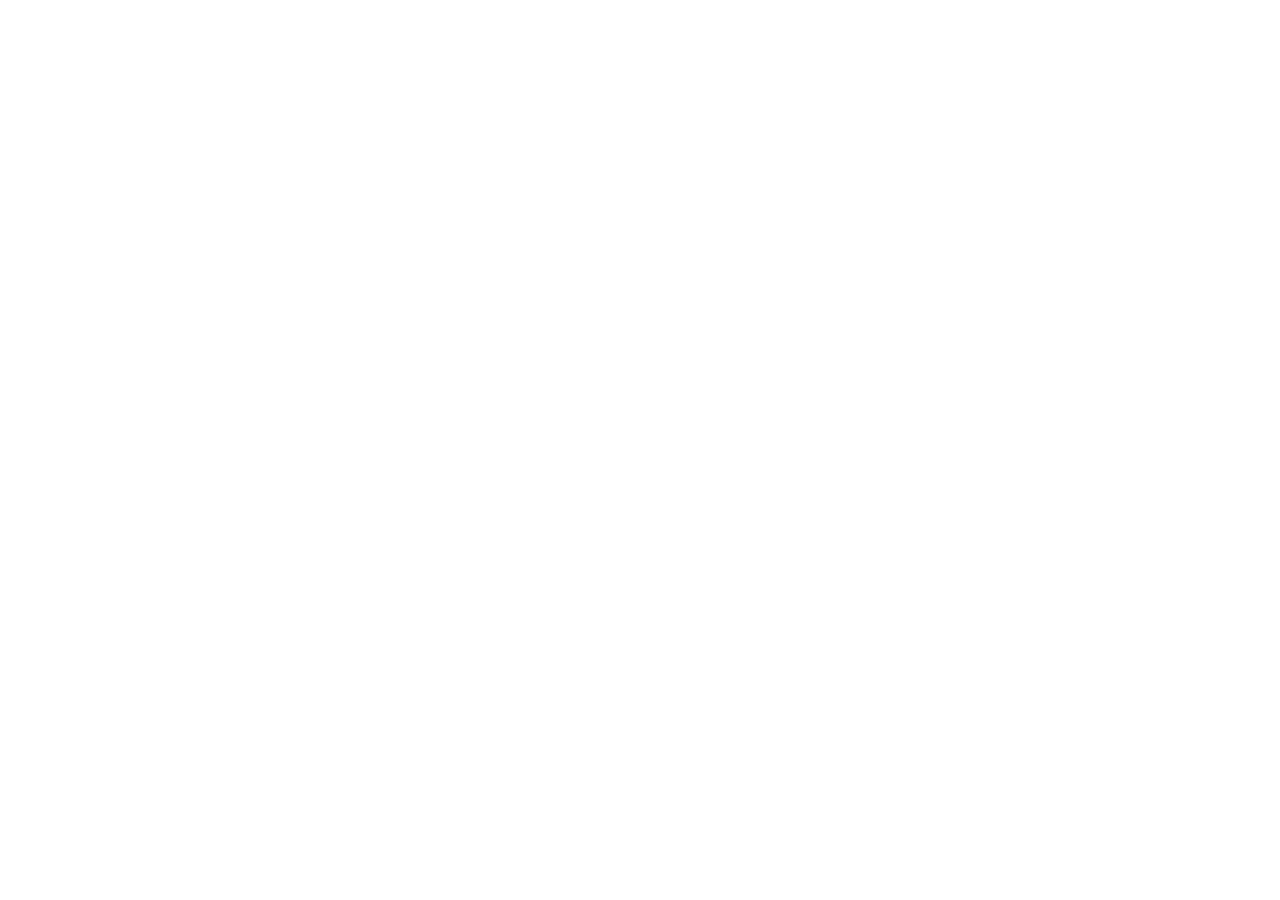
==== commit a2c15bd0: "first" ====
--- a/index.html
+++ b/index.html
@@ -1,691 +1,13 @@
-<!DOCTYPE html>
+<!doctype html>
 <html lang="en">
   <head>
     <meta charset="UTF-8" />
-    <meta http-equiv="X-UA-Compatible" content="IE=edge" />
     <meta name="viewport" content="width=device-width, initial-scale=1.0" />
+    <link href="https://fonts.googleapis.com/css2?family=DM+Sans:ital,opsz,wght@0,9..40,100;0,9..40,200;0,9..40,300;0,9..40,400;0,9..40,500;0,9..40,600;0,9..40,700;0,9..40,800;0,9..40,900;0,9..40,1000;1,9..40,100;1,9..40,1000&display=swap" rel="stylesheet"> 
     <title>My Portfolio</title>
-    <link rel="icon" type="image/x-icon" href="./assets/portfolio.png">
-    <link rel="stylesheet" href="style.css" />
-    <link rel="stylesheet" href="mediaqueries.css" />
   </head>
   <body>
-    
-    <nav id="desktop-nav">
-      <div class="logo"> <img src="assets/logo-removebg-preview.png"/> Prof. Kishor Dongre</div>
-      <div>
-        <ul class="nav-links">
-          <li><a href="#about">Subjects</a></li>
-          <li><a href="#experience">Advantages</a></li>
-          <li><a href="#projects">Photos</a></li>
-           <li><a href="#profiles">Stars</a></li>
-          <li><a href="#contactt">Contact</a></li>
-        </ul>
-      </div>
-    </nav>
-    <nav id="hamburger-nav">
-      <div class="logo" >Prof. Kishor Dongre</div>
-      <div class="hamburger-menu">
-        <div class="hamburger-icon" onclick="toggleMenu()">
-          <span></span>
-          <span></span>
-          <span></span>
-        </div>
-        <div class="menu-links">
-          <li><a href="#about" onclick="toggleMenu()">Subjects</a></li>
-          <li><a href="#experience" onclick="toggleMenu()">Advantages</a></li>
-          <li><a href="#projects" onclick="toggleMenu()">Photos</a></li>
-          <li><a href="#profiles" onclick="toggleMenu()">Stars</a></li>
-          <li><a href="#contactt" onclick="toggleMenu()">Contact</a></li>
-        </div>
-      </div>
-    </nav>
-    <section id="profile">
-      <div class="section__pic-container">
-        <img
-        src="./assets/arrow.png"
-        alt="Arrow icon"
-        class="icon-arrow"
-        onclick="location.href='#about'"
-        style="height: 20px; margin-top: 5%;"
-      />
-      <img style="width: 400px; height: 250px;" src="./assets/Untitled_design__1_-removebg-preview.png" alt="My Pic" />
-      </div>
-      <div class="section__text">
-        <p class="section__text__p1">From <b>Shree Krushna's Engineering Classes</b></p>
-        <h1 class="title">Kishor Dongre</h1>
-        <p class="section__text__p2"><b>Teacher</b> and<br/><b>Educational Consultant</b></p>
-        <div class="btn-container">
-          <!-- <button
-            class="btn btn-color-2"
-            onclick="window.open('./assets/resume.pdf')"
-          >
-            Download CV
-          </button> -->
-          <button class="btn btn-color-1" onclick="location.href='#contactt'">
-            Contact Info
-          </button>
-        </div>
-        <br/>
-        <p class="section__text__p22">Our Branches:<br/><b>Trimurti Chowk and <br/>Amrutdham</b></p>
-        <!-- <div id="socials-container">
-          <img
-            src="./assets/linkedin.png"
-            alt="My LinkedIn profile"
-            class="icon"
-            onclick="location.href='https://www.linkedin.com/in/shivamthorat/'"
-          />
-          <img
-            src="./assets/github.png"
-            alt="My Github profile"
-            class="icon"
-            onclick="location.href='https://github.com/shivammm21'"
-          />
-        </div> -->
-        
-      </div>
-    </section>
-    <section id="about">
-      <!-- <p class="section__text__p1"></p> -->
-      <br/><h1 class="title">Subjects I Teach</h1><br/>
-      <div class="section-container">
-        <!-- <div class="section__pic-container">
-          <img
-            src="./assets/about-pic.png"
-            alt="Profile picture"
-            class="about-pic"
-          />
-        </div> -->
-        <div class="about-details-container">
-          <div class="about-containers" style="width: 100%;">
-            <div class="details-container" style="width: 390px;">
-              <img
-                src="./assets/computer.svg"
-                alt="comp icon"
-                class="icon"
-                style="filter: grayscale(100%);"
-              >
-              <h3>Computer/IT/AI</h3>
-              <!-- <p>M-1/M-2/M-3<br/>Digital Techniques<br/>C and C++<br/>Data Structures<br/>Java<br/>.net</br>Python</br>PHP<br/>C-Sharp<br/>Micro Processor<br/>Software Testing<br/>Operating System</p> -->
-              <P>Digital Techniques
-                <br/>Operating System
-                <br/>Software Testing
-                <br/>Micro Processor
-                <br/>Data Structures
-                <br/>M-1/M-2/M-3
-                <br/>C and C++
-                <br/>C-Sharp
-                <br/>Python
-                <br/>Java
-                <br/>PHP
-                <br/>.net</P>
-            </div>
-            <div class="details-container">
-              <img
-                src="./assets/electi.svg"
-                alt=""
-                class="icon"
-                style="filter: grayscale(100%); stroke: black;"
-              >
-              <h3>Electrical</h3>
-              <p>Electrical Networks
-                <br/>Power Electronics
-                <br/>Basic Electronics
-                <br/>Micro Controller
-                <br/>Control System
-                <br/>Basic Electrical
-                <br/>M-1/M-2/M-3
-                <br/>AC Machine
-                <br/>DC Machine
-                <br/>FEE
-                </p>
-            </div>
-            <div class="details-container">
-              <img
-                src="./assets/mech.svg"
-                alt="Education icon"
-                class="icon"
-                style="filter: grayscale(100%); stroke: black;"
-              />
-              <h3>Mech/Civil</h3>
-              <!-- <p>M-1/M-2/M-3<br />Mechanics<br/>SOM/MOS<br/>FM/Hydro<br/>TOM and DOM<br/>Electrical and Electronics<br/>TOS and DOS<br/>SA,etc</p> -->
-              <p>Electrical and Electronics
-                <br/>TOM and DOM
-                <br/>M-1/M-2/M-3
-                <br/>TOS and DOS
-                <br/>Mechanics
-                <br/>SOM/MOS
-                <br/>FM/Hydro
-                <br/>SA ,etc
-                </p>
-            </div>
-            <div class="details-container">
-              <img
-                src="./assets/robot.svg"
-                alt=""
-                class="icon"
-                style="filter: grayscale(100%);"
-              >
-              <h3>E & TC/<br>Mechatronics</h3>
-              <!-- <p>FEE<br/>M-1/M-2/M-3<br/>Basic Electrical<br/>Basic Electronics<br/>All Other Subjects -->
-                Basic Electronics
-                <br/>Basic Electrical
-                <br/>M-1/M-2/M-3
-                <br/>FEE<br><br><br>
-              <h3 style="font-weight: 500;">Required Subject not Listed?</h3><br>
-              <div onclick="location.href='#contactt'" style="color: black; cursor: pointer; text-decoration: underline;">Click Here to Enquire</div>
-            </div>
-            
-          </div>
-          <div class="text-container">
-            <!-- <p>
-              Hello and welcome to my portfolio!
-                I'm Shivam Thorat, a dedicated Computer Engineering 
-                student with a passion for software development and 
-                creative problem-solving. Currently pursuing my 
-                Bachelor's at PVG College of Engineering, I've already 
-                made significant strides, completing a diploma in 
-                Computer Engineering with an impressive 83.03% grade.
-            </p> -->
-          </div>
-        </div>
-      </div>
-      <!-- <img
-        src="./assets/arrow.png"
-        alt="Arrow icon"
-        class="icon-arrow"
-        onclick="location.href='#experience'"
-      /><br> -->
-    </section><br><br/><br/>
-    <section id="experience">
-      <p class="section__text__p11" style="justify-items: center; text-align: center;">Why you should</p>
-      <h1 class="title">Join Us?</h1>
-      <div class="experience-details-container">
-        <div class="about-containers" >
-          <div class="details-container">
-            <h2 class="experience-sub-title">Key Advantages</h2>
-            <div class="article-container">
-              <article>
-                <img
-                  src="./assets/checkmark.png"
-                  alt="Experience icon"
-                  class="icon"
-                />
-                <div>
-                  <h3>Dedicated Staff</h3>
-                  <p>For Each Subject</p>
-                </div>
-              </article>
-              <article>
-                <img
-                  src="./assets/checkmark.png"
-                  alt="Experience icon"
-                  class="icon"
-                />
-                <div>
-                  <h3>Industrial Experienced</h3>
-                  <p>Staff</p>
-                </div>
-              </article>
-              <article>
-                <img
-                  src="./assets/checkmark.png"
-                  alt="Experience icon"
-                  class="icon"
-                />
-                <div>
-                  <h3>Weekly Tests</h3>
-                  <p>Exam Oriented</p>
-                </div>
-              </article>
-              <article>
-                <img
-                  src="./assets/checkmark.png"
-                  alt="Experience icon"
-                  class="icon"
-                />
-                <div>
-                  <h3>Regular Parents</h3>
-                  <p>Meets</p>
-                </div>
-              </article>
-              <article>
-                <img
-                  src="./assets/checkmark.png"
-                  alt="Experience icon"
-                  class="icon"
-                />
-                <div>
-                  <h3>Placement Assistant</h3>
-                  <p>After Course</p>
-                </div>
-              </article>
-              <article>
-                <img
-                  src="./assets/checkmark.png"
-                  alt="Experience icon"
-                  class="icon"
-                />
-                <div>
-                  <h3>Additional Skills</h3>
-                  <p>Programs</p>
-                </div>
-              </article>
-              <article>
-                <img
-                  src="./assets/checkmark.png"
-                  alt="Experience icon"
-                  class="icon"
-                />
-                <div>
-                  <h3>Project Assistance</h3>
-                  <p>Diploma/<br/>Degree</p>
-                </div>
-              </article>
-              <article>
-                <img
-                  src="./assets/checkmark.png"
-                  alt="Experience icon"
-                  class="icon"
-                />
-                <div>
-                  <h3>Supportive Learning</h3>
-                  <p>Environment</p>
-                </div>
-              </article>            
-            </div>
-            <br>
-            <!-- <h2 class="experience-sub-title">Developer Tools</h2> -->
-            <!-- <div class="article-container">
-              <article>
-                <img
-                  src="./assets/checkmark.png"
-                  alt="Experience icon"
-                  class="icon"
-                />
-                <div>
-                  <h3>VS Code</h3>
-                  <p>Intermediate</p>
-                </div>
-              </article>
-              <article>
-                <img
-                  src="./assets/checkmark.png"
-                  alt="Experience icon"
-                  class="icon"
-                />
-                <div>
-                  <h3>IntelliJ IDEA</h3>
-                  <p>Intermediate</p>
-                </div>
-              </article>
-            </div> -->
-          </div>
-          </div>
-          
-          
-        </div>
-      </div>
-      <!-- <img
-        src="./assets/arrow.png"
-        alt="Arrow icon"
-        class="icon-arrow"
-        onclick="location.href='#projects'"
-      /> -->
-    </section>
-    <section id="projects">
-      <!-- <p class="section__text__p1"></p> -->
-      <h1 class="title">Photos</h1>
-      <div class="experience-details-container">
-        <div class="about-containers">
-
-          <div class="details-container color-container">
-            <div class="article-container1">
-              <img
-                src="./assets/office.JPG"
-                alt="Project 1"
-                class="project-img"
-              />
-            </div>
-            <h2 class="experience-sub-title project-title" style="font-size: x-large; margin-bottom: -3%;">Admission Office</h2>
-            <div class="btn-container">
-              <!-- <button
-                class="btn btn-color-2 project-btn"
-                onclick="location.href='https://github.com/shivammm21/sorting-visualizer'"
-              >
-                Github
-              </button>
-              <button
-                class="btn btn-color-2 project-btn"
-                onclick="location.href='https://shivammm21.github.io/sorting-visualizer/'"
-              >
-                Live Demo
-              </button> -->
-            </div>
-          </div>
-
-          <div class="details-container color-container">
-            <div class="article-container1">
-              <img
-                src="./assets/right-c.JPG"
-                alt="Project 1"
-                class="project-img"
-              />
-            </div>
-            <h2 class="experience-sub-title project-title" style="font-size: x-large; margin-bottom: -3%;">Class-Room 1</h2>
-            <div class="btn-container">
-              <!-- <button
-                class="btn btn-color-2 project-btn"
-                onclick="location.href='https://github.com/shivammm21/TicTacToe'"
-              >
-                Github
-              </button>
-              <button
-                class="btn btn-color-2 project-btn"
-                onclick="location.href='https://github.com/shivammm21/TicTacToe'"
-              >
-                Live Demo
-              </button> -->
-            </div>
-          </div>
-
-          <div class="details-container color-container">
-            <div class="article-container1">
-              <img
-                src="./assets/cl2.jpg"
-                alt="Project 1"
-                class="project-img"
-              />
-            </div>
-            <h2 class="experience-sub-title project-title" style="font-size: x-large; margin-bottom: -3%;">Class-Room 2</h2>
-            <div class="btn-container">
-              <!-- <button
-                class="btn btn-color-2 project-btn"
-                onclick="location.href='https://github.com/shivammm21/E-HealthCare-Management-System'"
-              >
-                Github
-              </button>
-              <button
-                class="btn btn-color-2 project-btn"
-                onclick="location.href='https://github.com/shivammm21/E-HealthCare-Management-System'"
-              >
-                Live Demo
-              </button> -->
-            </div>
-          </div>
-
-
-          
-
-
-          <!-- <div class="details-container color-container">
-            <div class="article-container">
-              <img
-                src="./assets/project-2.png"
-                alt="Project 2"
-                class="project-img"
-              />
-            </div>
-            <h2 class="experience-sub-title project-title">Bank Management System</h2>
-            <div class="btn-container">
-              <button
-                class="btn btn-color-2 project-btn"
-                onclick="location.href='https://github.com/shivammm21/Bank-Management-System'"
-              >
-                Github
-              </button>
-              <button
-                class="btn btn-color-2 project-btn"
-                onclick="location.href='https://github.com/shivammm21/Bank-Management-System'"
-              >
-                Live Demo
-              </button>
-            </div>
-          </div> -->
-
-          <!-- <div class="details-container color-container">
-            <div class="article-container">
-              <img
-                src="./assets/project-3.png"
-                alt="Project 3"
-                class="project-img"
-              />
-            </div>
-            <h2 class="experience-sub-title project-title">ShopWay e-commerce Website</h2>
-            <div class="btn-container">
-              <button
-                class="btn btn-color-2 project-btn"
-                onclick="location.href='https://github.com/shivammm21/E-Commerce-web'"
-              >
-                Github
-              </button>
-              <button
-                class="btn btn-color-2 project-btn"
-                onclick="location.href='https://github.com/shivammm21/E-Commerce-web'"
-              >
-                Live Demo
-              </button>
-            </div>
-          </div> -->
-
-          
-
-          
-
-        </div>
-      </div>
-      <!-- <img
-        src="./assets/arrow.png"
-        alt="Arrow icon"
-        class="icon-arrow"
-        onclick="location.href='#profiles'"
-      /> -->
-    </section>
-    <br>
-    <section id="profiles">
-      <h1 class="title" style="margin-top: -15%;">Our Shinning Stars</h1>
-      <div class="experience-details-container" >
-        <div class="about-containers" >
-
-          <div class="details-container color-container">
-            <div class="article-container1">
-              <img
-                src="./assets/im1.JPG"
-                alt="Project 1"
-                class="project-img"
-                style="width: 250px; height: 280px;"
-              />
-            </div>
-            <!-- <h2 class="experience-sub-title project-title" style="font-size: x-large; margin-bottom: -3%;">Office</h2> -->
-            <div class="btn-container">
-              <!-- <button
-                class="btn btn-color-2 project-btn"
-                onclick="location.href='https://github.com/shivammm21/sorting-visualizer'"
-              >
-                Github
-              </button>
-              <button
-                class="btn btn-color-2 project-btn"
-                onclick="location.href='https://shivammm21.github.io/sorting-visualizer/'"
-              >
-                Live Demo
-              </button> -->
-            </div>
-          </div>
-
-          <div class="details-container color-container">
-            <div class="article-container1">
-              <img
-                src="./assets/im2.JPG"
-                alt="Project 1"
-                class="project-img"
-                style="width: 250px; height: 280px;"
-              />
-            </div>
-            <!-- <h2 class="experience-sub-title project-title" style="font-size: x-large; margin-bottom: -3%;">Class-Room 1</h2> -->
-            <div class="btn-container">
-              <!-- <button
-                class="btn btn-color-2 project-btn"
-                onclick="location.href='https://github.com/shivammm21/TicTacToe'"
-              >
-                Github
-              </button>
-              <button
-                class="btn btn-color-2 project-btn"
-                onclick="location.href='https://github.com/shivammm21/TicTacToe'"
-              >
-                Live Demo
-              </button> -->
-            </div>
-          </div>
-
-          <div class="details-container color-container">
-            <div class="article-container1">
-              <img
-                src="./assets/im3.JPG"
-                alt="Project 1"
-                class="project-img"
-                style="width: 250px;  height: 300px; scale: 100%;  "
-              />
-            </div>
-            <!-- <h2 class="experience-sub-title project-title" style="font-size: x-large; margin-bottom: -3%;">Class-Room 2</h2> -->
-            <div class="btn-container">
-              <!-- <button
-                class="btn btn-color-2 project-btn"
-                onclick="location.href='https://github.com/shivammm21/E-HealthCare-Management-System'"
-              >
-                Github
-              </button>
-              <button
-                class="btn btn-color-2 project-btn"
-                onclick="location.href='https://github.com/shivammm21/E-HealthCare-Management-System'"
-              >
-                Live Demo
-              </button> -->
-            </div>
-          </div>
-          
-    </section>
-    <br>
-    <section id="profiles">
-      <!-- <img
-        src="./assets/arrow.png"
-        alt="Arrow icon"
-        class="icon-arrow"
-        onclick="location.href='#profiles'"
-      /> -->
-      <br><br>
-      <h1 class="title" style="margin-top: -30%;">Placed<br>Students</h1>
-      <div class="experience-details-container" >
-        <div class="about-containers" >
-          <div class="details-container color-container">
-            <div class="article-container1">
-              <img
-                src="./assets/pl1.jpeg"
-                alt="Project 1"
-                class="project-img"
-                style="width: 250px; height: 300px;"
-              />
-            </div>
-            <!-- <h2 class="experience-sub-title project-title" style="font-size: x-large; margin-bottom: -3%;">Office</h2> -->
-            
-          </div>
-
-          <div class="details-container color-container">
-            <div class="article-container1">
-              <img
-                src="./assets/pl3.jpeg"
-                alt="Project 1"
-                class="project-img"
-                style="width: 250px; height: 300px;"
-              />
-            </div>
-            <!-- <h2 class="experience-sub-title project-title" style="font-size: x-large; margin-bottom: -3%;">Class-Room 1</h2> -->
-          </div>
-
-          <div class="details-container color-container">
-            <div class="article-container1">
-              <img
-                src="./assets/pl4.JPG"
-                alt="Project 1"
-                class="project-img"
-                style="width: 250px;  height: 300px; scale: 100%;  "
-              />
-            </div>
-            <!-- <h2 class="experience-sub-title project-title" style="font-size: x-large; margin-bottom: -3%;">Class-Room 2</h2> -->
-            
-          </div>
-          
-        </div>
-      </div>
-      
-    </section>
-    <div style="margin-top: -23%;" id="contactt">
-      <p class="section__text__p1">Get in Touch</p>
-      <h1 class="title" style="margin-bottom: -2%;">Contact Me</h1>
-      <div class="contact-info-upper-container">
-        <form action="https://formsubmit.co/dde861e1a0f82e5cd637179caf5abdb4" method="POST">
-          <!-- Honeypot -->
-          <input type="text" name="_honey" style="display: none;">
-          <!--Disable Capcha-->
-          <input type="hidden" name="_captcha" value="false">
-
-          <input type="hidden" name="_next" value="https://tejastejale.github.io/portfolio/ty.html">
-
-          <input type="text" placeholder="Full Name" name="name"> 
-          <input type="email" placeholder="Email" name="email">
-          <input type="tel" placeholder="Phone" name="phone">
-          <textarea name="message" placeholder="Message" cols="30" rows="5"></textarea>
-          <button id="button" style="display: inline-block;" >Submit</button>
-      </form>
-      </div>
-      <nav>
-        <div class="nav-links-container" style="margin-top: 75%;">
-          <ul class="nav-links">
-            <li><a href="#about" style="color: black;">Subjects</a></li>
-            <li><a href="#experience" style="color: black;">Advantages</a></li>
-            <li><a href="#projects" style="color: black;">Photos</a></li>
-            <li><a href="#profiles" style="color: black;">Stars</a></li>
-            <li><a href="#contactt" style="color: black;">Contact</a></li>
-          </ul>
-        </div>
-      </nav>
-      
-    </div>
-    <br><div class="fo">
-        Created By: Tejas Tejale<br>All Rights Reserved
-      </div>
-      
-    <!-- <section id="contact" style="margin-top: 15%; margin-bottom: -500px;">
-      <p class="section__text__p1">Get in Touch</p>
-      <h1 class="title">Contact Me</h1>
-      <div class="contact-info-upper-container">
-        <form>
-          <input type="text" placeholder="Full Name" id="name"> 
-          <input type="email" placeholder="Email" id="email">
-          <input type="tel" placeholder="Phone" id="phone">
-          <textarea id="message" placeholder="Message" cols="30" rows="5"></textarea>
-          <button id="btn">Submit</button>
-        </form>
-      </div>
-    </section>
-    <footer>
-      <nav>
-        <div class="nav-links-container" style="margin-top: -30%;">
-          <ul class="nav-links">
-            <li><a href="#about" style="color: black;">About</a></li>
-            <li><a href="#experience" style="color: black;">Skills</a></li>
-            <li><a href="#projects" style="color: black;">Projects</a></li>
-            <li><a href="#profiles" style="color: black;">Profiles</a></li>
-            <li><a href="#contact" style="color: black;">Contact</a></li>
-          </ul>
-        </div>
-      </nav>
-      <div class="fotter" style="padding-bottom: -300%; padding: -10000px;">
-        <p>Created by: <b>Tejas Tejale</b><br>All Rights Reserved</p>
-      </div>
-      
-    </footer> -->
-    <script src="script.js"></script>
+    <div id="root"></div>
+    <script type="module" src="/src/main.jsx"></script>
   </body>
 </html>
